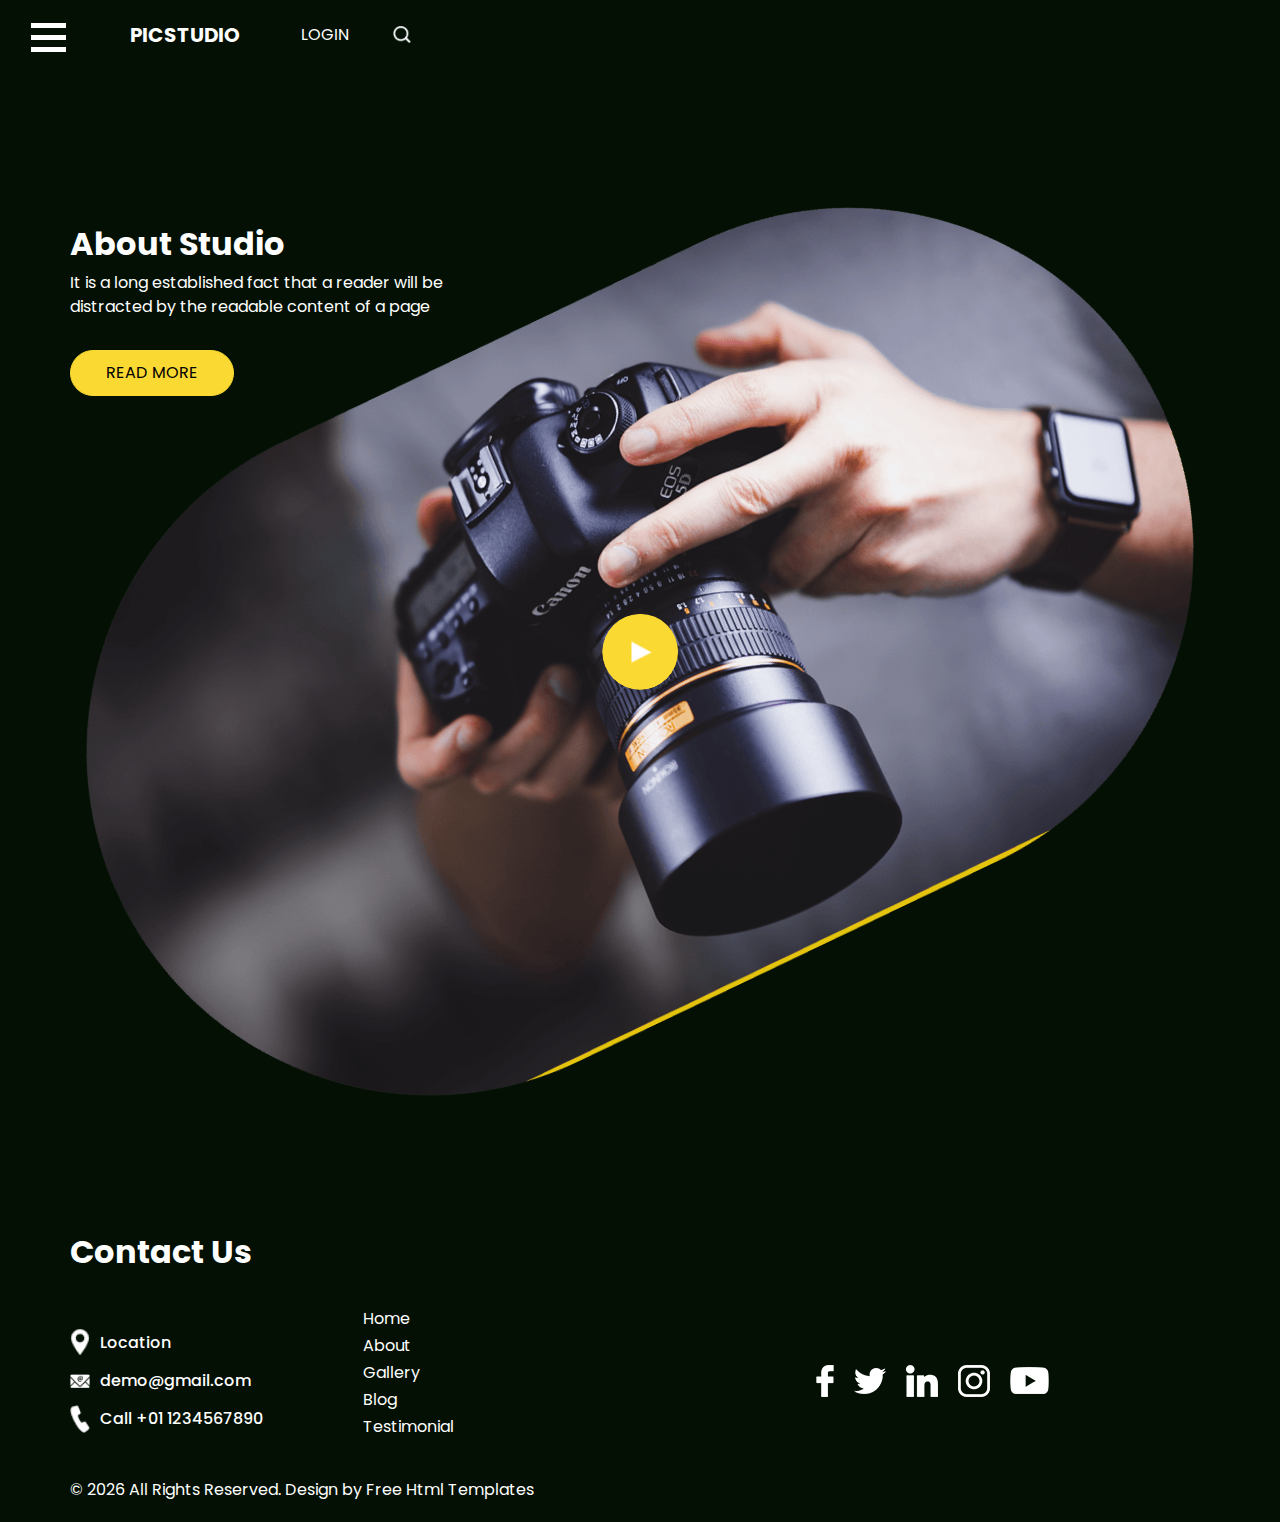
==== about.html @ 5555fb0a "Add files via upload" ====
<!DOCTYPE html>
<html lang="en">

<head>
  <!-- Basic -->
  <meta charset="utf-8" />
  <meta http-equiv="X-UA-Compatible" content="IE=edge" />
  <!-- Mobile Metas -->
  <meta name="viewport" content="width=device-width, initial-scale=1, shrink-to-fit=no" />
  <!-- Site Metas -->
  <meta name="keywords" content="" />
  <meta name="description" content="" />
  <meta name="author" content="" />

  <title>Picstudio</title>

  <!-- slider stylesheet -->
  <link rel="stylesheet" type="text/css" href="https://cdnjs.cloudflare.com/ajax/libs/OwlCarousel2/2.3.4/assets/owl.carousel.min.css" />

  <!-- bootstrap core css -->
  <link rel="stylesheet" type="text/css" href="css/bootstrap.css" />

  <!-- Custom styles for this template -->
  <link href=" css/style.css" rel="stylesheet" />
  <!-- responsive style -->
  <link href="css/responsive.css" rel="stylesheet" />
</head>

<body class="sub_page">
  <div class="hero_area">
    <!-- header section strats -->
    <header class="header_section">
      <div class="container-fluid">
        <nav class="navbar navbar-expand-lg custom_nav-container d-block">
          <div class="main_nav_menu">
            <div class="fk_width">
              <div class="custom_menu-btn">
                <button onclick="openNav()">
                  <span class="s-1"> </span>
                  <span class="s-2"> </span>
                  <span class="s-3"> </span>
                </button>
              </div>
              <div id="myNav" class="overlay">
                <div class="overlay-content">
                  <a class="" href="index.html">Home <span class="sr-only">(current)</span></a>
                  <a class="" href="about.html">About </a>
                  <a class="" href="gallery.html">Gallery </a>
                  <a class="" href="blog.html">Blog </a>
                  <a class="" href="testimonial.html">Testimonial </a>
                </div>
              </div>
            </div>
            <a class="navbar-brand" href="index.html">
              <span>
                Picstudio
              </span>
            </a>
            <div class="user_option">
              <a href="#">
                login
              </a>
              <form class="form-inline ">
                <button class="btn  nav_search-btn" type="submit"></button>
              </form>
            </div>
          </div>
        </nav>
      </div>
    </header>
    <!-- end header section -->
  </div>

  <div class="layout_padding">
    <!-- about section -->

    <section class="about_section layout_padding-bottom">
      <div class="container">
        <div class="row">
          <div class="col-md-5">
            <div class="detail-box">
              <div class="heading_container">
                <h2>
                  About Studio
                </h2>
                <p>
                  It is a long established fact that a reader will be distracted by the readable content of a page
                </p>
                <a href="">
                  Read More
                </a>
              </div>
            </div>
          </div>
        </div>
      </div>
      <div class="img-box">
        <div class="play_btn">
          <a href="#">
            <img src="images/play.png" alt="" />
          </a>
        </div>
        <img src="images/about-img.png" class="about-img" alt="" />
      </div>
    </section>

    <!-- end about section -->
  </div>


  <!-- info section -->

  <section class="info_section ">
    <div class="info_container layout_padding-top">
      <div class="container">
        <div class="heading_container">
          <h2>
            Contact Us
          </h2>
        </div>
        <div class="info_main">
          <div class="row">
            <div class="col-md-4 col-lg-3">
              <div class="info_contact ">
                <a href="#" class="link-box">
                  <div class="img-box">
                    <img src="images/location.png" alt="" />
                  </div>
                  <div class="detail-box">
                    <h6>
                      Location
                    </h6>
                  </div>
                </a>
                <a href="#" class="link-box">
                  <div class="img-box">
                    <img src="images/mail.png" alt="" />
                  </div>
                  <div class="detail-box">
                    <h6>
                      demo@gmail.com
                    </h6>
                  </div>
                </a>
                <a href="#" class="link-box">
                  <div class="img-box">
                    <img src="images/call.png" alt="" />
                  </div>
                  <div class="detail-box">
                    <h6>
                      Call +01 1234567890
                    </h6>
                  </div>
                </a>
              </div>
            </div>
            <div class="col-md-2 col-lg-3">
              <div class="info_link-box">
                <ul>
                  <li class=" active">
                    <a class="" href="index.html">Home <span class="sr-only">(current)</span></a>
                  </li>
                  <li class="">
                    <a class="" href="about.html">About </a>
                  </li>
                  <li class="">
                    <a class="" href="gallery.html">Gallery </a>
                  </li>
                  <li class="">
                    <a class="" href="blog.html">Blog </a>
                  </li>
                  <li class="">
                    <a class="" href="testimonial.html">Testimonial </a>
                  </li>
                </ul>
              </div>
            </div>
            <div class="col-md-6 ">
              <div class="social_box">
                <a href="#">
                  <img src="images/facebook.png" alt="" />
                </a>
                <a href="#">
                  <img src="images/twitter.png" alt="" />
                </a>
                <a href="#">
                  <img src="images/linkedin.png" alt="" />
                </a>
                <a href="#">
                  <img src="images/instagram.png" alt="" />
                </a>
                <a href="#">
                  <img src="images/youtube.png" alt="" />
                </a>
              </div>
            </div>
          </div>
        </div>
      </div>
    </div>
  </section>

  <!-- end info section -->

  <!-- footer section -->
  <footer class="footer_section ">
    <div class="container">
      <p>
        &copy; <span id="displayYear"></span> All Rights Reserved. Design by
        <a href="https://html.design/">Free Html Templates</a>
      </p>
    </div>
  </footer>
  <!-- footer section -->

  <script src="js/jquery-3.4.1.min.js"></script>
  <script src="js/bootstrap.js"></script>
  <script src="https://cdnjs.cloudflare.com/ajax/libs/OwlCarousel2/2.3.4/owl.carousel.min.js"></script>
  <script src="js/custom.js"></script>
</body>

</html>
---- css/style.css ----
@import url("https://fonts.googleapis.com/css2?family=Open+Sans:wght@400;700&family=Poppins:wght@400;500;700&display=swap");
@font-face {
  font-family: "Andale Mono";
  src: url(../fonts/AndaleMono.ttf);
}

html {
  scroll-behavior: smooth;
  overflow-x: hidden;
}

body {
  font-family: "Poppins", sans-serif;
  color: #ffffff;
  background-color: #031003;
}

.layout_margin {
  margin-top: 90px;
  margin-bottom: 90px;
}

.layout_padding {
  padding-top: 120px;
  padding-bottom: 120px;
}

.layout_padding2 {
  padding-top: 45px;
  padding-bottom: 45px;
}

.layout_padding2-top {
  padding-top: 45px;
}

.layout_padding2-bottom {
  padding-bottom: 45px;
}

.layout_padding-top {
  padding-top: 120px;
}

.layout_padding-bottom {
  padding-bottom: 120px;
}

.heading_container {
  display: -webkit-box;
  display: -ms-flexbox;
  display: flex;
  -webkit-box-orient: vertical;
  -webkit-box-direction: normal;
      -ms-flex-direction: column;
          flex-direction: column;
  -webkit-box-align: start;
      -ms-flex-align: start;
          align-items: flex-start;
  color: #ffffff;
}

.heading_container h2 {
  font-weight: bold;
}

.heading_container a {
  display: inline-block;
  background: #fad932;
  color: #000000;
  padding: 10px 35px;
  border-radius: 30px;
  border: 1px solid #fad932;
  -webkit-transition: all 0.3s;
  transition: all 0.3s;
  text-transform: uppercase;
  margin-top: 15px;
}

.heading_container a:hover {
  background: transparent;
  color: #fad932;
}

@-webkit-keyframes hueAnimate {
  0% {
    -webkit-filter: hue-rotate(0deg);
            filter: hue-rotate(0deg);
  }
  100% {
    -webkit-filter: hue-rotate(360deg);
            filter: hue-rotate(360deg);
  }
}

@keyframes hueAnimate {
  0% {
    -webkit-filter: hue-rotate(0deg);
            filter: hue-rotate(0deg);
  }
  100% {
    -webkit-filter: hue-rotate(360deg);
            filter: hue-rotate(360deg);
  }
}

/*header section*/
.hero_area {
  position: relative;
}

.sub_page .info_section .social_box {
  -webkit-filter: invert(100%);
          filter: invert(100%);
}

.header_section .container-fluid {
  padding-right: 25px;
  padding-left: 25px;
}

.header_section .nav_container {
  margin: 0 auto;
}

.custom_nav-container.navbar-expand-lg .navbar-nav .nav-link img {
  width: 22px;
  margin-right: 15px;
}

.custom_nav-container.navbar-expand-lg .navbar-nav .nav-link {
  padding: 0px 25px;
  color: #fefeff;
  text-align: center;
  font-family: "Roboto", sans-serif;
}

.custom_menu-btn {
  z-index: 9;
  position: absolute;
  left: 0;
  top: 15px;
}

.custom_menu-btn button {
  outline: none;
  border: none;
  background-color: transparent;
}

.custom_menu-btn span {
  display: block;
  width: 35px;
  height: 5px;
  background-color: #fff;
  margin: 7px 0;
  -webkit-transition: all 0.3s;
  transition: all 0.3s;
}

.custom_menu-btn .s-2 {
  -webkit-transition: all 0.1s;
  transition: all 0.1s;
}

.menu_btn-style {
  position: fixed;
  left: 22px;
  top: 15px;
}

.menu_btn-style button {
  -webkit-transform: translateX(14px);
          transform: translateX(14px);
}

.menu_btn-style button .s-1 {
  -webkit-transform: rotate(45deg) translateY(17px);
          transform: rotate(45deg) translateY(17px);
}

.menu_btn-style button .s-2 {
  -webkit-transform: translateX(-100px);
          transform: translateX(-100px);
}

.menu_btn-style button .s-3 {
  -webkit-transform: rotate(-45deg) translateY(-17px);
          transform: rotate(-45deg) translateY(-17px);
}

.position-unset {
  position: unset;
}

.navbar-expand-lg .navbar-collapse {
  -webkit-box-flex: 0;
      -ms-flex-positive: 0;
          flex-grow: 0;
}

.overlay {
  height: 100%;
  width: 0;
  position: fixed;
  z-index: 1;
  top: 0;
  left: 0;
  background: rgba(3, 16, 3, 0.95);
  overflow-x: hidden;
  -webkit-transition: 0.5s;
  transition: 0.5s;
}

.overlay .closebtn {
  position: absolute;
  top: 0;
  right: 30px;
  font-size: 60px;
}

.overlay a {
  display: inline-block;
  padding: 10px 15px;
  text-decoration: none;
  font-size: 18px;
  text-transform: uppercase;
  color: #ffffff;
  margin: 10px 0;
  display: block;
  -webkit-transition: 0.3s;
  transition: 0.3s;
  border: 1.5px solid #ffffff;
  border-radius: 5px;
  width: 190px;
}

.overlay a:hover {
  border-color: transparent;
  background-color: #ffffff;
}

.overlay-content {
  position: relative;
  top: 20%;
  width: 100%;
  text-align: center;
  margin-top: 30px;
  display: -webkit-box;
  display: -ms-flexbox;
  display: flex;
  -webkit-box-orient: vertical;
  -webkit-box-direction: normal;
      -ms-flex-direction: column;
          flex-direction: column;
  -webkit-box-align: center;
      -ms-flex-align: center;
          align-items: center;
}

.menu_width {
  width: 100%;
}

.scroll-y-hidden {
  overflow-y: hidden;
}

a,
a:hover,
a:focus {
  text-decoration: none;
}

a:hover,
a:focus {
  color: initial;
}

.btn,
.btn:focus {
  outline: none !important;
  -webkit-box-shadow: none;
          box-shadow: none;
}

.fk_width {
  width: 105px;
}

.custom_nav-container .nav_search-btn {
  background-image: url(../images/search-icon.png);
  background-size: 18px;
  background-repeat: no-repeat;
  width: 35px;
  height: 35px;
  padding: 0;
  border: none;
  background-position: center;
}

.navbar-brand {
  display: -webkit-box;
  display: -ms-flexbox;
  display: flex;
}

.navbar-brand span {
  color: #ffffff;
  font-weight: bold;
  text-transform: uppercase;
}

.custom_nav-container {
  z-index: 99999;
  padding: 15px 0;
  -webkit-box-pack: start;
      -ms-flex-pack: start;
          justify-content: flex-start;
}

.custom_nav-container .navbar-toggler {
  outline: none;
}

.custom_nav-container .navbar-toggler .navbar-toggler-icon {
  background-image: url(../images/menu.png);
  background-size: 55px;
}

.main_nav_menu {
  display: -webkit-box;
  display: -ms-flexbox;
  display: flex;
}

.user_option {
  display: -webkit-box;
  display: -ms-flexbox;
  display: flex;
  -webkit-box-align: center;
      -ms-flex-align: center;
          align-items: center;
  margin-left: 45px;
}

.user_option a {
  display: -webkit-box;
  display: -ms-flexbox;
  display: flex;
  -webkit-box-align: center;
      -ms-flex-align: center;
          align-items: center;
  margin-right: 35px;
  color: #ffffff;
  text-transform: uppercase;
}

.user_option a img {
  width: 20px;
  margin-right: 10px;
}

.user_option a span {
  color: #ffffff;
}

/*end header section*/
.slider_section {
  padding-top: 45px;
}

.slider_section #carouselExampleIndicators {
  -webkit-box-flex: 1;
      -ms-flex: 1;
          flex: 1;
}

.slider_section .detail-box {
  color: #ffffff;
  margin-top: 75px;
}

.slider_section .detail-box h1 {
  font-size: 3rem;
  font-family: "Andale Mono";
}

.slider_section .detail-box p {
  margin-top: 15px;
}

.slider_section .detail-box a {
  display: inline-block;
  background: #fad932;
  color: #000000;
  padding: 10px 25px;
  border-radius: 30px;
  border: 1px solid #fad932;
  -webkit-transition: all 0.3s;
  transition: all 0.3s;
  text-transform: uppercase;
  margin-top: 35px;
}

.slider_section .detail-box a:hover {
  background: transparent;
  color: #fad932;
}

.slider_section .img-box {
  margin-top: -125px;
}

.slider_section .img-box img {
  width: 100%;
}

.slider_section .img-box::before {
  content: "";
  position: absolute;
  top: -135px;
  left: 0;
  width: 100%;
  height: 100%;
  background: -webkit-gradient(linear, left top, left bottom, from(#000000), color-stop(transparent), to(transparent));
  background: linear-gradient(to bottom, #000000, transparent, transparent);
  z-index: 1;
  display: none;
}

.slider_section .carousel_control-box {
  display: -webkit-box;
  display: -ms-flexbox;
  display: flex;
  -webkit-box-align: center;
      -ms-flex-align: center;
          align-items: center;
  margin-top: 45px;
}

.slider_section .carousel_btn-container {
  width: 95px;
  min-width: 95px;
  display: -webkit-box;
  display: -ms-flexbox;
  display: flex;
  -webkit-box-pack: justify;
      -ms-flex-pack: justify;
          justify-content: space-between;
  z-index: 999;
}

.slider_section .carousel_btn-container .carousel-control-prev,
.slider_section .carousel_btn-container .carousel-control-next {
  position: unset;
  width: 45px;
  height: 45px;
  border: none;
  border-radius: 100%;
  opacity: 1;
  background-repeat: no-repeat;
  background-size: 10px;
  background-position: center;
  border: 1.5px solid #ffffff;
  background-color: transparent;
}

.slider_section .carousel_btn-container .carousel-control-prev:hover,
.slider_section .carousel_btn-container .carousel-control-next:hover {
  background-color: #fad932;
  border-color: transparent;
}

.slider_section .carousel_btn-container .carousel-control-prev {
  background-image: url(../images/prev.png);
}

.slider_section .carousel_btn-container .carousel-control-next {
  background-image: url(../images/next.png);
}

.slider_section .carousel-indicators {
  width: 550px;
  min-width: 550px;
  position: relative;
  margin: 0;
  margin-left: 35px;
  -webkit-box-pack: justify;
      -ms-flex-pack: justify;
          justify-content: space-between;
}

.slider_section .carousel-indicators::before {
  content: "";
  width: calc(100% - 75px);
  height: 1px;
  position: absolute;
  top: 50%;
  left: calc(50% - 8px);
  -webkit-transform: translate(-50%, -50%);
          transform: translate(-50%, -50%);
  background-color: #ffffff;
}

.slider_section .carousel-indicators .ol_design {
  width: 20px;
  height: 20px;
  position: absolute;
  top: 50%;
  left: calc(0% + 35px);
  -webkit-transform: translate(-50%, -50%);
          transform: translate(-50%, -50%);
  border-radius: 100%;
  background-color: #fad932;
  -webkit-transition: all .3s;
  transition: all .3s;
  z-index: 2;
}

.slider_section .carousel-indicators li {
  height: auto;
  border: none;
  opacity: 1;
  color: #ffffff;
  text-indent: 0;
  background-color: transparent;
}

.about_section .detail-box {
  margin: 35px auto;
  position: relative;
  z-index: 2;
}

.about_section .img-box {
  width: 90%;
  margin: auto;
  position: relative;
  background-repeat: no-repeat;
  margin-top: -125px;
}

.about_section .img-box .play_btn {
  background: #fad932;
  display: -webkit-box;
  display: -ms-flexbox;
  display: flex;
  -webkit-box-align: center;
      -ms-flex-align: center;
          align-items: center;
  -webkit-box-pack: center;
      -ms-flex-pack: center;
          justify-content: center;
  border-radius: 100%;
  width: 75px;
  height: 75px;
  position: absolute;
  z-index: 3;
  top: 50%;
  left: 50%;
  -webkit-transform: translate(-50%, -50%);
          transform: translate(-50%, -50%);
}

.about_section .img-box .play_btn button {
  -webkit-box-shadow: none;
          box-shadow: none;
  background-color: transparent;
  border: none;
  position: relative;
  z-index: 5;
}

.about_section .img-box .play_btn a {
  background: #fad932;
  display: -webkit-box;
  display: -ms-flexbox;
  display: flex;
  -webkit-box-align: center;
      -ms-flex-align: center;
          align-items: center;
  -webkit-box-pack: center;
      -ms-flex-pack: center;
          justify-content: center;
  border-radius: 100%;
  width: 75px;
  height: 75px;
  position: relative;
  z-index: 5;
}

.about_section .img-box .play_btn img {
  width: 20px;
  margin-left: 3px;
}

.about_section .img-box .play_btn::before {
  content: "";
  width: 100%;
  height: 100%;
  position: absolute;
  top: 50%;
  left: 50%;
  background: #fad932;
  opacity: 1;
  border-radius: 100%;
  -webkit-transform: translate(-50%, -50%);
          transform: translate(-50%, -50%);
}

.about_section .img-box .play_btn::before {
  z-index: 2;
  -webkit-animation: before-animation 1500ms infinite;
          animation: before-animation 1500ms infinite;
}

@-webkit-keyframes before-animation {
  0% {
    -webkit-transform: translateX(-50%) translateY(-50%) translateZ(0) scale(1);
            transform: translateX(-50%) translateY(-50%) translateZ(0) scale(1);
    opacity: 1;
  }
  100% {
    -webkit-transform: translateX(-50%) translateY(-50%) translateZ(0) scale(1.5);
            transform: translateX(-50%) translateY(-50%) translateZ(0) scale(1.5);
    opacity: 0;
  }
}

@keyframes before-animation {
  0% {
    -webkit-transform: translateX(-50%) translateY(-50%) translateZ(0) scale(1);
            transform: translateX(-50%) translateY(-50%) translateZ(0) scale(1);
    opacity: 1;
  }
  100% {
    -webkit-transform: translateX(-50%) translateY(-50%) translateZ(0) scale(1.5);
            transform: translateX(-50%) translateY(-50%) translateZ(0) scale(1.5);
    opacity: 0;
  }
}

.about_section .img-box .about-img {
  width: 100%;
  -webkit-transform: rotate(-25deg);
          transform: rotate(-25deg);
  -webkit-animation: hueAnimate .7s infinite;
          animation: hueAnimate .7s infinite;
}

.about_section .btn-box {
  display: -webkit-box;
  display: -ms-flexbox;
  display: flex;
  -webkit-box-pack: center;
      -ms-flex-pack: center;
          justify-content: center;
  margin-top: 75px;
  margin-bottom: 175px;
}

.about_section .btn-box a {
  display: inline-block;
  background: #ffffff;
  color: #000000;
  padding: 10px 40px;
  border-radius: 30px;
  border: 1px solid #ffffff;
  -webkit-transition: all 0.3s;
  transition: all 0.3s;
}

.about_section .btn-box a:hover {
  background: transparent;
  color: #ffffff;
}

.gallery_section .gallery_container {
  position: relative;
  max-width: 1500px;
  margin: auto;
}

.gallery_section .gallery_container .gallery_bg {
  position: absolute;
  width: 100%;
  top: 10%;
  margin-left: 0;
  -webkit-transform: rotate(45deg);
          transform: rotate(45deg);
  z-index: -1;
}

.gallery_section .gallery_container .gallery_bg img {
  width: 100%;
}

.gallery_section .gallery_container .gallery_box {
  width: 85%;
  margin: auto;
}

.gallery_section .gallery_container .box {
  display: -webkit-box;
  display: -ms-flexbox;
  display: flex;
}

.gallery_section .gallery_container .box.b1 .img-box {
  margin-left: 8%;
}

.gallery_section .gallery_container .box.b3 {
  -webkit-box-pack: end;
      -ms-flex-pack: end;
          justify-content: flex-end;
}

.gallery_section .gallery_container .box.b4 {
  -webkit-box-pack: end;
      -ms-flex-pack: end;
          justify-content: flex-end;
}

.gallery_section .gallery_container .box.b4 .img-box {
  margin-right: 8%;
}

.gallery_section .gallery_container .box .img-box {
  position: relative;
  margin: 10px;
  border-radius: 35px;
  overflow: hidden;
  width: 350px;
}

.gallery_section .gallery_container .box .img-box img {
  width: 100%;
}

.gallery_section .gallery_container .box .img-box h5 {
  color: #031003;
  position: absolute;
  margin: 0;
  top: 50%;
  left: 50%;
  -webkit-transform: translate(-50%, -50%);
          transform: translate(-50%, -50%);
  text-transform: uppercase;
}

.blog_section .detail-box {
  margin: 35px auto;
  position: relative;
  z-index: 2;
}

.blog_section .blog_container {
  position: relative;
  max-width: 1500px;
  margin: auto;
}

.blog_section .blog_container .blog_bg {
  position: absolute;
  width: 100%;
  top: 10%;
  margin-left: 0;
  -webkit-transform: rotate(-45deg);
          transform: rotate(-45deg);
  z-index: -1;
}

.blog_section .blog_container .blog_bg img {
  width: 100%;
}

.blog_section .blog_box {
  width: 80%;
  margin: auto;
}

.blog_section .box {
  margin-top: 55px;
  background-color: #ffffff;
  border-radius: 35px;
  overflow: hidden;
}

.blog_section .box.b1 {
  margin-top: 100%;
}

.blog_section .box .img-box {
  position: relative;
}

.blog_section .box .img-box img {
  width: 100%;
}

.blog_section .box .blog-detail {
  padding: 25px 25px 15px;
}

.blog_section .box .blog-detail .blog_post {
  display: -webkit-box;
  display: -ms-flexbox;
  display: flex;
  -webkit-box-pack: justify;
      -ms-flex-pack: justify;
          justify-content: space-between;
}

.blog_section .box .blog-detail .blog_post h6 {
  color: #c2bebe;
}

.blog_section .box .blog-detail h5 {
  color: #031003;
  text-transform: uppercase;
  font-weight: bold;
}

.blog_section .box .blog-detail p {
  color: #404040;
}

.client_section .client_container {
  position: relative;
  max-width: 1500px;
  margin: auto;
}

.client_section .client_container .client_bg {
  position: absolute;
  width: 100%;
  top: 10%;
  margin-left: 0;
  -webkit-transform: rotate(45deg);
          transform: rotate(45deg);
  z-index: -1;
}

.client_section .client_container .client_bg img {
  width: 100%;
}

.client_section .client_box {
  width: 80%;
  margin: auto;
}

.client_section .box {
  position: relative;
}

.client_section .client_content-box {
  display: -webkit-box;
  display: -ms-flexbox;
  display: flex;
  -webkit-box-orient: vertical;
  -webkit-box-direction: normal;
      -ms-flex-direction: column;
          flex-direction: column;
  -webkit-box-align: center;
      -ms-flex-align: center;
          align-items: center;
  text-align: center;
  margin: 0 10px;
}

.client_section .client_content-box .img-box {
  width: 125px;
  border-radius: 100%;
  margin-bottom: -62px;
  position: relative;
  z-index: 2;
}

.client_section .client_content-box .img-box img {
  width: 100%;
}

.client_section .client_content-box .detail-box {
  padding: 95px 25px 45px 25px;
  background-color: #ffffff;
  border-radius: 35px;
}

.client_section .client_content-box .detail-box h4 {
  color: #1d1b28;
  font-weight: bold;
}

.client_section .client_content-box .detail-box p {
  color: #1d1b28;
  margin-top: 25px;
}

.client_section .client_content-box .detail-box img {
  width: 35px;
  margin-top: 25px;
}

.client_section .carousel-control-prev,
.client_section .carousel-control-next {
  width: 50px;
  height: 50px;
  background-color: #000000;
  opacity: 1;
  top: 50%;
  background-repeat: no-repeat;
  background-position: center;
  background-size: 12px;
  border-radius: 5px;
}

.client_section .carousel-control-prev:hover,
.client_section .carousel-control-next:hover {
  background-color: #fad932;
}

.client_section .carousel-control-prev {
  background-image: url(../images/prev-arrow.png);
  left: -65px;
}

.client_section .carousel-control-next {
  background-image: url(../images/next-arrow.png);
  right: -65px;
}

.client_section .camera_img-box {
  margin-top: 115%;
}

.client_section .camera_img-box img {
  width: 100%;
}

/* info section */
.info_section {
  position: relative;
  margin-top: -125px;
}

.info_section .heading_container {
  margin-bottom: 25px;
}

.info_section .info_main .row {
  -webkit-box-align: center;
      -ms-flex-align: center;
          align-items: center;
}

.info_section .info_logo {
  display: -webkit-box;
  display: -ms-flexbox;
  display: flex;
}

.info_section .info_logo img {
  width: 65px;
}

.info_section .social_box {
  display: -webkit-box;
  display: -ms-flexbox;
  display: flex;
  -webkit-box-align: center;
      -ms-flex-align: center;
          align-items: center;
  -webkit-box-pack: center;
      -ms-flex-pack: center;
          justify-content: center;
}

.info_section .social_box a {
  margin: 0 10px;
}

.info_section a {
  text-transform: none;
}

.info_section h5 {
  margin-bottom: 12px;
  font-size: 24px;
  color: #3eb4b8;
}

.info_section p {
  color: #323232;
}

.info_section ul {
  padding: 0;
}

.info_section ul li {
  list-style-type: none;
  margin: 3px 0;
}

.info_section ul li a {
  color: #ffffff;
}

.info_section .info_link-box {
  display: -webkit-box;
  display: -ms-flexbox;
  display: flex;
  -webkit-box-orient: vertical;
  -webkit-box-direction: normal;
      -ms-flex-direction: column;
          flex-direction: column;
}

.info_section .info_contact .link-box {
  display: -webkit-box;
  display: -ms-flexbox;
  display: flex;
  -webkit-box-align: center;
      -ms-flex-align: center;
          align-items: center;
  margin: 15px 0;
  color: #ffffff;
}

.info_section .info_contact .link-box .img-box {
  display: -webkit-box;
  display: -ms-flexbox;
  display: flex;
  -webkit-box-pack: center;
      -ms-flex-pack: center;
          justify-content: center;
  -webkit-box-align: center;
      -ms-flex-align: center;
          align-items: center;
  margin-right: 10px;
}

.info_section .info_contact .link-box .img-box img {
  width: 20px;
}

.info_section .info_contact .link-box h6 {
  margin-bottom: 0;
}

/* end info section */
/* footer section*/
.footer_section {
  color: #ffffff;
}

.footer_section p {
  margin: 0;
  padding: 20px 0;
}

.footer_section a {
  color: #ffffff;
}

.modal-dialog {
  max-width: 800px;
  margin: 30px auto;
}

.modal-body {
  position: relative;
  padding: 0px;
}

.close {
  position: absolute;
  right: -30px;
  top: 0;
  z-index: 999;
  font-size: 2rem;
  font-weight: normal;
  color: #fff;
  opacity: 1;
}
/*# sourceMappingURL=style.css.map */
---- css/responsive.css ----
/* @media (min-width:1500px) {
    .gallery_section .gallery_container .gallery_bg {
        max-width: 1500px;
        left: 10%;

    }
}

@media (min-width:2000px) {
    .gallery_section .gallery_container .gallery_bg {
        left: 15%;

    }
} */

@media (max-width: 1260px) {}

@media (max-width: 1120px) {}

@media (max-width: 992px) {
    .main_nav_menu {
        justify-content: space-between;
    }

    .user_option {
        margin-left: 0;
    }

    .navbar-brand {
        margin-right: 0;
    }

    .slider-row {
        flex-direction: column-reverse;
    }

    .slider_section .img-box {
        margin-top: -135px;
    }

    .slider_section .detail-box {
        margin-top: 0;
    }

    .slider_section .img-box::before {
        display: block;
    }

    .slider_section .carousel-indicators {
        width: 450px;
        min-width: 450px;
    }

    .about_section .img-box {
        width: 100%;
        padding: 0 5px;
        margin-top: 0;
    }

    .gallery_section .gallery_container .gallery_bg {
        top: -75px;
    }

    .gallery_section .gallery_container .gallery_box {
        margin-top: 200px;
    }

    .blog_section .blog_container .blog_bg {
        top: 0;
    }

    .blog_section .blog_box {
        width: 100%;
    }

    .blog_section .box.b1 {
        margin-top: 35%;
    }

    .client_section .client_box {
        width: 100%;
    }

    .client_section .box {
        margin-top: 75px;
    }

    .client_section .camera_img-box {
        margin-top: 45px;
        padding-left: 45px;
    }

    .footer_section {
        text-align: center;
    }

    .social_box {
        filter: invert(100%);
    }

}

@media (max-width: 856px) {

    .client_section .carousel-control-prev,
    .client_section .carousel-control-next {
        top: 100%;

    }

    .client_section .carousel-control-prev {
        left: 50%;
        transform: translate(-105%, -50%);
    }

    .client_section .carousel-control-next {
        right: 50%;
        transform: translate(105%, -50%);
    }
}

@media (max-width: 767px) {

    .layout_padding {
        padding-top: 90px;
        padding-bottom: 90px;
    }

    .layout_padding-top {
        padding-top: 90px;
    }

    .layout_padding-bottom {
        padding-bottom: 90px;
    }


    .info_section .info_top .info_form {
        margin-bottom: 35px;
    }

    .info_section .info_main .row>div {
        display: flex;
        flex-direction: column;
        align-items: center;
        text-align: center;
        margin-bottom: 25px;
    }

    .info_section .info_contact .link-box {
        justify-content: center;
    }

    .slider_section .carousel-indicators {
        width: 400px;
        min-width: 400px;
    }

    .gallery_section .gallery_container .box {
        flex-direction: column;
        align-items: center;

    }

    .gallery_section .gallery_container .gallery_box {
        width: 100%;
    }

    .gallery_section .gallery_container .box.b1 .img-box {
        margin-left: 10px;
    }

    .gallery_section .gallery_container .box.b4 .img-box {
        margin-right: 10px;
    }

    .info_section .heading_container {
        align-items: center;
    }
}

@media (max-width: 576px) {
    .slider_section .carousel_control-box {
        flex-direction: column;
        align-items: flex-start;
    }

    .slider_section .carousel-indicators {
        width: 100%;
        min-width: 100%;
        margin-left: 0;
        margin-top: 35px;
    }

    .slider_section .img-box::before {
        background: -webkit-gradient(linear, left top, left bottom, from(#000000), to(transparent));
        background: linear-gradient(to bottom, #000, transparent);
    }

    .gallery_section .gallery_container .box .img-box {
        width: 100%;
        border-radius: 10px;
    }

    .blog_section .box {
        border-radius: 25px;
    }
}

@media (max-width: 480px) {
    .main_nav_menu {
        justify-content: center;
    }

    .fk_width {
        width: 10px;
    }

    .user_option {
        display: none;
    }

    .about_section .img-box .play_btn,
    .about_section .img-box .play_btn a {
        width: 55px;
        height: 55px;
    }
}

@media (max-width: 420px) {}

@media (max-width: 360px) {}

@media (min-width: 1200px) {
    .container {
        max-width: 1170px;
    }

}
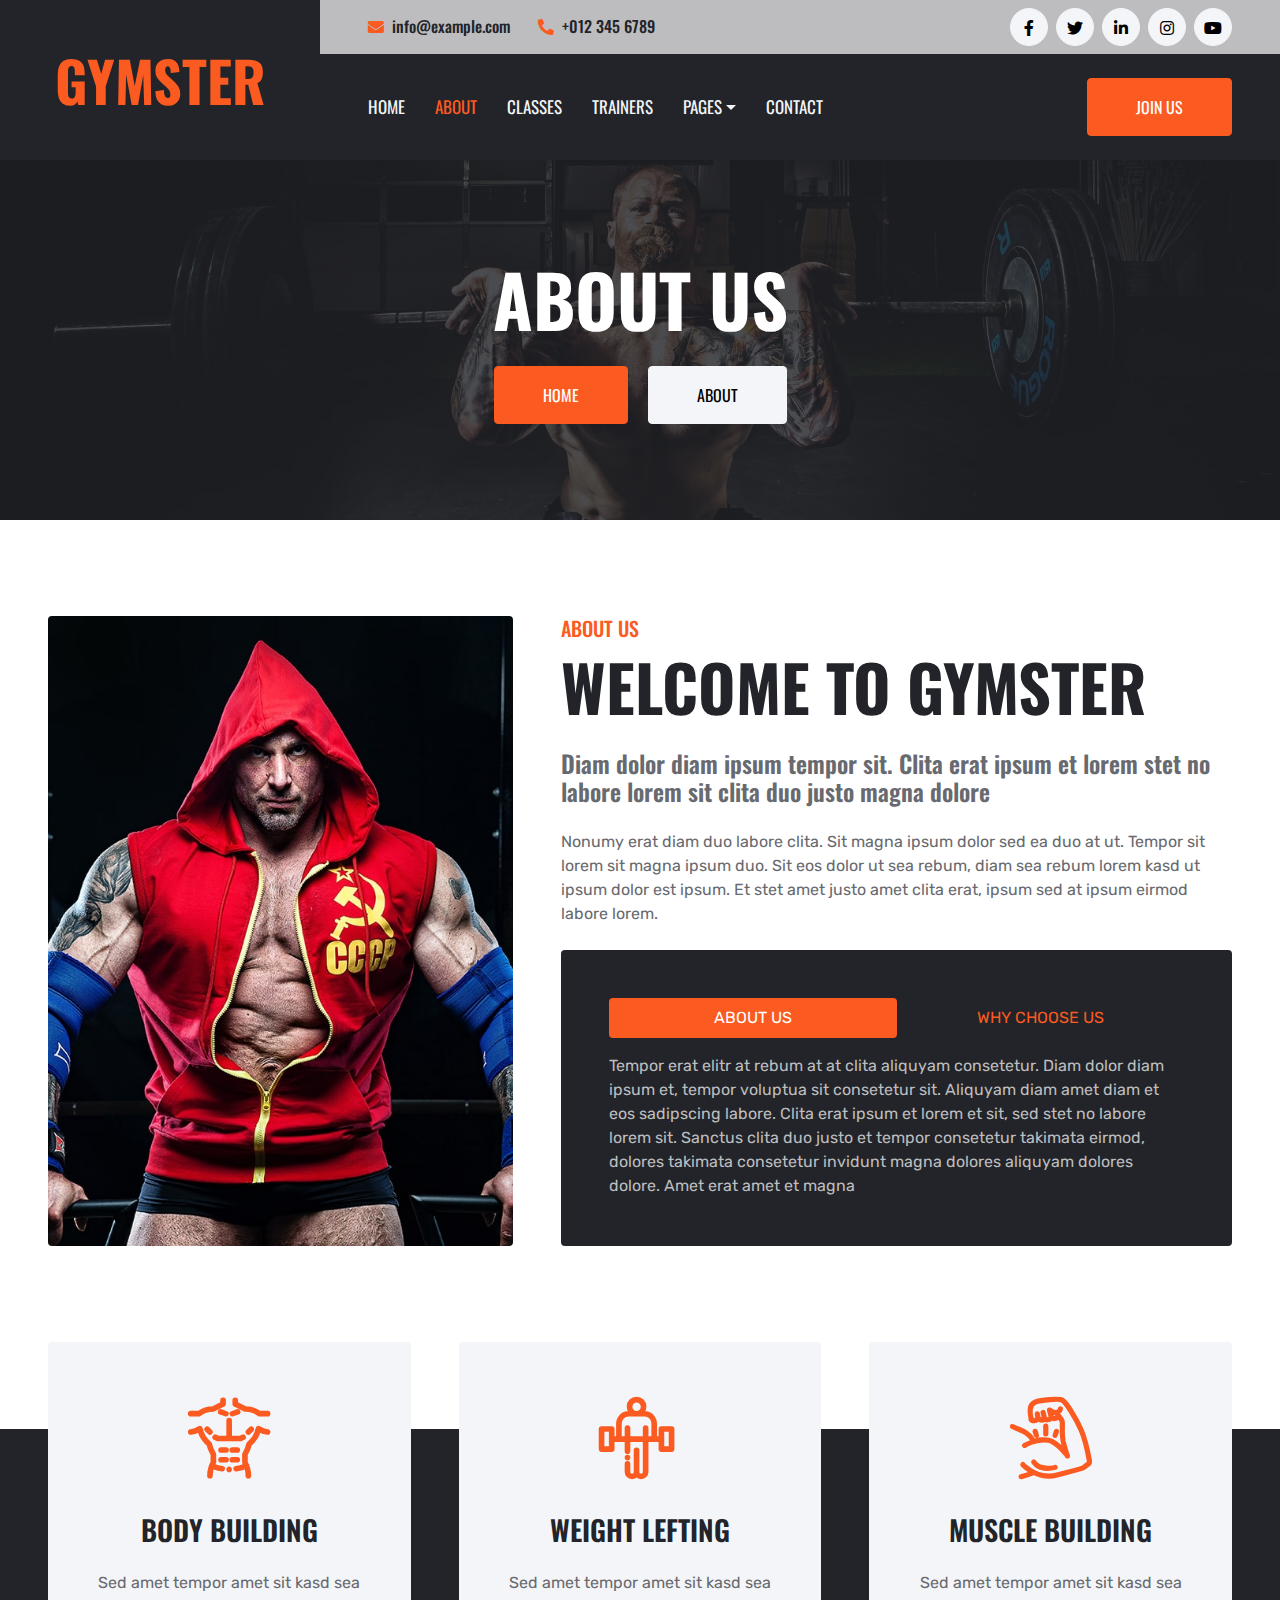
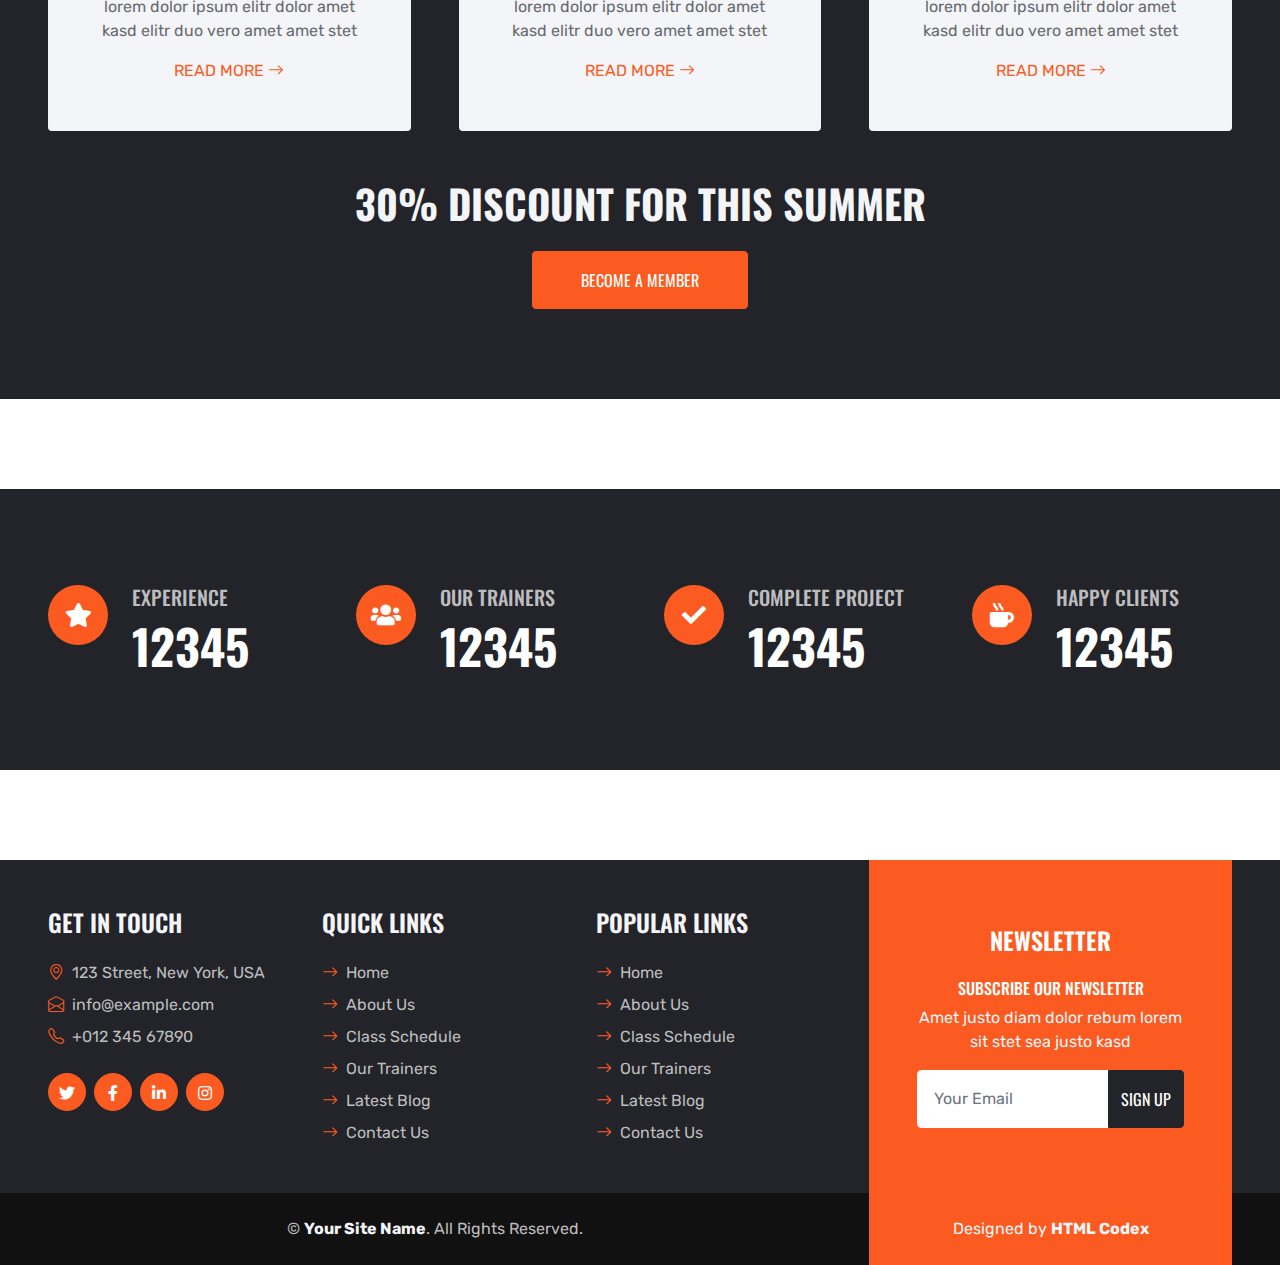
==== commit c6e16e2b: "Add files via upload" ====
--- a/about.html
+++ b/about.html
@@ -2,221 +2,343 @@
 <html lang="en">
 
 <head>
-  <!-- Basic -->
-  <meta charset="utf-8" />
-  <meta http-equiv="X-UA-Compatible" content="IE=edge" />
-  <!-- Mobile Metas -->
-  <meta name="viewport" content="width=device-width, initial-scale=1, shrink-to-fit=no" />
-  <!-- Site Metas -->
-  <meta name="keywords" content="" />
-  <meta name="description" content="" />
-  <meta name="author" content="" />
-
-  <title>Picstudio</title>
-
-  <!-- slider stylesheet -->
-  <link rel="stylesheet" type="text/css" href="https://cdnjs.cloudflare.com/ajax/libs/OwlCarousel2/2.3.4/assets/owl.carousel.min.css" />
-
-  <!-- bootstrap core css -->
-  <link rel="stylesheet" type="text/css" href="css/bootstrap.css" />
-
-  <!-- Custom styles for this template -->
-  <link href=" css/style.css" rel="stylesheet" />
-  <!-- responsive style -->
-  <link href="css/responsive.css" rel="stylesheet" />
+    <meta charset="utf-8">
+    <title>GYMSTER - Gym HTML Template</title>
+    <meta content="width=device-width, initial-scale=1.0" name="viewport">
+    <meta content="Free HTML Templates" name="keywords">
+    <meta content="Free HTML Templates" name="description">
+
+    <!-- Favicon -->
+    <link href="img/favicon.ico" rel="icon">
+
+    <!-- Google Web Fonts -->
+    <link rel="preconnect" href="https://fonts.gstatic.com">
+    <link href="https://fonts.googleapis.com/css2?family=Oswald:wght@400;500;600;700&family=Rubik&display=swap" rel="stylesheet"> 
+
+    <!-- Icon Font Stylesheet -->
+    <link href="https://cdnjs.cloudflare.com/ajax/libs/font-awesome/5.15.0/css/all.min.css" rel="stylesheet">
+    <link href="https://cdn.jsdelivr.net/npm/bootstrap-icons@1.4.1/font/bootstrap-icons.css" rel="stylesheet">
+    <link href="lib/flaticon/font/flaticon.css" rel="stylesheet">
+
+    <!-- Libraries Stylesheet -->
+    <link href="lib/owlcarousel/assets/owl.carousel.min.css" rel="stylesheet">
+
+    <!-- Customized Bootstrap Stylesheet -->
+    <link href="css/bootstrap.min.css" rel="stylesheet">
+
+    <!-- Template Stylesheet -->
+    <link href="css/style.css" rel="stylesheet">
 </head>
 
-<body class="sub_page">
-  <div class="hero_area">
-    <!-- header section strats -->
-    <header class="header_section">
-      <div class="container-fluid">
-        <nav class="navbar navbar-expand-lg custom_nav-container d-block">
-          <div class="main_nav_menu">
-            <div class="fk_width">
-              <div class="custom_menu-btn">
-                <button onclick="openNav()">
-                  <span class="s-1"> </span>
-                  <span class="s-2"> </span>
-                  <span class="s-3"> </span>
-                </button>
-              </div>
-              <div id="myNav" class="overlay">
-                <div class="overlay-content">
-                  <a class="" href="index.html">Home <span class="sr-only">(current)</span></a>
-                  <a class="" href="about.html">About </a>
-                  <a class="" href="gallery.html">Gallery </a>
-                  <a class="" href="blog.html">Blog </a>
-                  <a class="" href="testimonial.html">Testimonial </a>
-                </div>
-              </div>
-            </div>
-            <a class="navbar-brand" href="index.html">
-              <span>
-                Picstudio
-              </span>
-            </a>
-            <div class="user_option">
-              <a href="#">
-                login
-              </a>
-              <form class="form-inline ">
-                <button class="btn  nav_search-btn" type="submit"></button>
-              </form>
-            </div>
-          </div>
-        </nav>
-      </div>
-    </header>
-    <!-- end header section -->
-  </div>
-
-  <div class="layout_padding">
-    <!-- about section -->
-
-    <section class="about_section layout_padding-bottom">
-      <div class="container">
-        <div class="row">
-          <div class="col-md-5">
-            <div class="detail-box">
-              <div class="heading_container">
-                <h2>
-                  About Studio
-                </h2>
-                <p>
-                  It is a long established fact that a reader will be distracted by the readable content of a page
-                </p>
-                <a href="">
-                  Read More
+<body>
+    <!-- Header Start -->
+    <div class="container-fluid bg-dark px-0">
+        <div class="row gx-0">
+            <div class="col-lg-3 bg-dark d-none d-lg-block">
+                <a href="index.html" class="navbar-brand w-100 h-100 m-0 p-0 d-flex align-items-center justify-content-center">
+                    <h1 class="m-0 display-4 text-primary text-uppercase">Gymster</h1>
                 </a>
-              </div>
-            </div>
-          </div>
-        </div>
-      </div>
-      <div class="img-box">
-        <div class="play_btn">
-          <a href="#">
-            <img src="images/play.png" alt="" />
-          </a>
-        </div>
-        <img src="images/about-img.png" class="about-img" alt="" />
-      </div>
-    </section>
-
-    <!-- end about section -->
-  </div>
-
-
-  <!-- info section -->
-
-  <section class="info_section ">
-    <div class="info_container layout_padding-top">
-      <div class="container">
-        <div class="heading_container">
-          <h2>
-            Contact Us
-          </h2>
-        </div>
-        <div class="info_main">
-          <div class="row">
-            <div class="col-md-4 col-lg-3">
-              <div class="info_contact ">
-                <a href="#" class="link-box">
-                  <div class="img-box">
-                    <img src="images/location.png" alt="" />
-                  </div>
-                  <div class="detail-box">
-                    <h6>
-                      Location
-                    </h6>
-                  </div>
-                </a>
-                <a href="#" class="link-box">
-                  <div class="img-box">
-                    <img src="images/mail.png" alt="" />
-                  </div>
-                  <div class="detail-box">
-                    <h6>
-                      demo@gmail.com
-                    </h6>
-                  </div>
-                </a>
-                <a href="#" class="link-box">
-                  <div class="img-box">
-                    <img src="images/call.png" alt="" />
-                  </div>
-                  <div class="detail-box">
-                    <h6>
-                      Call +01 1234567890
-                    </h6>
-                  </div>
-                </a>
-              </div>
-            </div>
-            <div class="col-md-2 col-lg-3">
-              <div class="info_link-box">
-                <ul>
-                  <li class=" active">
-                    <a class="" href="index.html">Home <span class="sr-only">(current)</span></a>
-                  </li>
-                  <li class="">
-                    <a class="" href="about.html">About </a>
-                  </li>
-                  <li class="">
-                    <a class="" href="gallery.html">Gallery </a>
-                  </li>
-                  <li class="">
-                    <a class="" href="blog.html">Blog </a>
-                  </li>
-                  <li class="">
-                    <a class="" href="testimonial.html">Testimonial </a>
-                  </li>
-                </ul>
-              </div>
-            </div>
-            <div class="col-md-6 ">
-              <div class="social_box">
-                <a href="#">
-                  <img src="images/facebook.png" alt="" />
-                </a>
-                <a href="#">
-                  <img src="images/twitter.png" alt="" />
-                </a>
-                <a href="#">
-                  <img src="images/linkedin.png" alt="" />
-                </a>
-                <a href="#">
-                  <img src="images/instagram.png" alt="" />
-                </a>
-                <a href="#">
-                  <img src="images/youtube.png" alt="" />
-                </a>
-              </div>
-            </div>
-          </div>
-        </div>
-      </div>
-    </div>
-  </section>
-
-  <!-- end info section -->
-
-  <!-- footer section -->
-  <footer class="footer_section ">
-    <div class="container">
-      <p>
-        &copy; <span id="displayYear"></span> All Rights Reserved. Design by
-        <a href="https://html.design/">Free Html Templates</a>
-      </p>
-    </div>
-  </footer>
-  <!-- footer section -->
-
-  <script src="js/jquery-3.4.1.min.js"></script>
-  <script src="js/bootstrap.js"></script>
-  <script src="https://cdnjs.cloudflare.com/ajax/libs/OwlCarousel2/2.3.4/owl.carousel.min.js"></script>
-  <script src="js/custom.js"></script>
+            </div>
+            <div class="col-lg-9">
+                <div class="row gx-0 bg-secondary d-none d-lg-flex">
+                    <div class="col-lg-7 px-5 text-start">
+                        <div class="h-100 d-inline-flex align-items-center py-2 me-4">
+                            <i class="fa fa-envelope text-primary me-2"></i>
+                            <h6 class="mb-0">info@example.com</h6>
+                        </div>
+                        <div class="h-100 d-inline-flex align-items-center py-2">
+                            <i class="fa fa-phone-alt text-primary me-2"></i>
+                            <h6 class="mb-0">+012 345 6789</h6>
+                        </div>
+                    </div>
+                    <div class="col-lg-5 px-5 text-end">
+                        <div class="d-inline-flex align-items-center py-2">
+                            <a class="btn btn-light btn-square rounded-circle me-2" href="">
+                                <i class="fab fa-facebook-f"></i>
+                            </a>
+                            <a class="btn btn-light btn-square rounded-circle me-2" href="">
+                                <i class="fab fa-twitter"></i>
+                            </a>
+                            <a class="btn btn-light btn-square rounded-circle me-2" href="">
+                                <i class="fab fa-linkedin-in"></i>
+                            </a>
+                            <a class="btn btn-light btn-square rounded-circle me-2" href="">
+                                <i class="fab fa-instagram"></i>
+                            </a>
+                            <a class="btn btn-light btn-square rounded-circle" href="">
+                                <i class="fab fa-youtube"></i>
+                            </a>
+                        </div>
+                    </div>
+                </div>
+                <nav class="navbar navbar-expand-lg bg-dark navbar-dark p-3 p-lg-0 px-lg-5">
+                    <a href="index.html" class="navbar-brand d-block d-lg-none">
+                        <h1 class="m-0 display-4 text-primary text-uppercase">Gymster</h1>
+                    </a>
+                    <button type="button" class="navbar-toggler" data-bs-toggle="collapse" data-bs-target="#navbarCollapse">
+                        <span class="navbar-toggler-icon"></span>
+                    </button>
+                    <div class="collapse navbar-collapse justify-content-between" id="navbarCollapse">
+                        <div class="navbar-nav mr-auto py-0">
+                            <a href="index.html" class="nav-item nav-link">Home</a>
+                            <a href="about.html" class="nav-item nav-link active">About</a>
+                            <a href="class.html" class="nav-item nav-link">Classes</a>
+                            <a href="team.html" class="nav-item nav-link">Trainers</a>
+                            <div class="nav-item dropdown">
+                                <a href="#" class="nav-link dropdown-toggle" data-bs-toggle="dropdown">Pages</a>
+                                <div class="dropdown-menu rounded-0 m-0">
+                                    <a href="blog.html" class="dropdown-item">Blog Grid</a>
+                                    <a href="detail.html" class="dropdown-item">Blog Detail</a>
+                                    <a href="testimonial.html" class="dropdown-item">Testimonial</a>
+                                </div>
+                            </div>
+                            <a href="contact.html" class="nav-item nav-link">Contact</a>
+                        </div>
+                        <a href="" class="btn btn-primary py-md-3 px-md-5 d-none d-lg-block">Join Us</a>
+                    </div>
+                </nav>
+            </div>
+        </div>
+    </div>
+    <!-- Header End -->
+
+
+    <!-- Hero Start -->
+    <div class="container-fluid bg-primary p-5 bg-hero mb-5">
+        <div class="row py-5">
+            <div class="col-12 text-center">
+                <h1 class="display-2 text-uppercase text-white mb-md-4">About Us</h1>
+                <a href="" class="btn btn-primary py-md-3 px-md-5 me-3">Home</a>
+                <a href="" class="btn btn-light py-md-3 px-md-5">About</a>
+            </div>
+        </div>
+    </div>
+    <!-- Hero End -->
+
+
+    <!-- About Start -->
+    <div class="container-fluid p-5">
+        <div class="row gx-5">
+            <div class="col-lg-5 mb-5 mb-lg-0" style="min-height: 500px;">
+                <div class="position-relative h-100">
+                    <img class="position-absolute w-100 h-100 rounded" src="img/about.jpg" style="object-fit: cover;">
+                </div>
+            </div>
+            <div class="col-lg-7">
+                <div class="mb-4">
+                    <h5 class="text-primary text-uppercase">About Us</h5>
+                    <h1 class="display-3 text-uppercase mb-0">Welcome to Gymster</h1>
+                </div>
+                <h4 class="text-body mb-4">Diam dolor diam ipsum tempor sit. Clita erat ipsum et lorem stet no labore lorem sit clita duo justo magna dolore</h4>
+                <p class="mb-4">Nonumy erat diam duo labore clita. Sit magna ipsum dolor sed ea duo at ut. Tempor sit lorem sit magna ipsum duo. Sit eos dolor ut sea rebum, diam sea rebum lorem kasd ut ipsum dolor est ipsum. Et stet amet justo amet clita erat, ipsum sed at ipsum eirmod labore lorem.</p>
+                <div class="rounded bg-dark p-5">
+                    <ul class="nav nav-pills justify-content-between mb-3">
+                        <li class="nav-item w-50">
+                            <a class="nav-link text-uppercase text-center w-100 active" data-bs-toggle="pill" href="#pills-1">About Us</a>
+                        </li>
+                        <li class="nav-item w-50">
+                                <a class="nav-link text-uppercase text-center w-100" data-bs-toggle="pill" href="#pills-2">Why Choose Us</a>
+                        </li>
+                    </ul>
+                    <div class="tab-content">
+                        <div class="tab-pane fade show active" id="pills-1">
+                            <p class="text-secondary mb-0">Tempor erat elitr at rebum at at clita aliquyam consetetur. Diam dolor diam ipsum et, tempor voluptua sit consetetur sit. Aliquyam diam amet diam et eos sadipscing labore. Clita erat ipsum et lorem et sit, sed stet no labore lorem sit. Sanctus clita duo justo et tempor consetetur takimata eirmod, dolores takimata consetetur invidunt magna dolores aliquyam dolores dolore. Amet erat amet et magna</p>
+                        </div>
+                        <div class="tab-pane fade" id="pills-2">
+                            <p class="text-secondary mb-0">Tempor erat elitr at rebum at at clita aliquyam consetetur. Diam dolor diam ipsum et, tempor voluptua sit consetetur sit. Aliquyam diam amet diam et eos sadipscing labore. Clita erat ipsum et lorem et sit, sed stet no labore lorem sit. Sanctus clita duo justo et tempor consetetur takimata eirmod, dolores takimata consetetur invidunt magna dolores aliquyam dolores dolore. Amet erat amet et magna</p>
+                        </div>
+                    </div>
+                </div>
+            </div>
+        </div>
+    </div>
+    <!-- About End -->
+
+
+    <!-- Programe Start -->
+    <div class="container-fluid programe position-relative px-5 mt-5" style="margin-bottom: 180px;">
+        <div class="row g-5 gb-5">
+            <div class="col-lg-4 col-md-6">
+                <div class="bg-light rounded text-center p-5">
+                    <i class="flaticon-six-pack display-1 text-primary"></i>
+                    <h3 class="text-uppercase my-4">Body Building</h3>
+                    <p>Sed amet tempor amet sit kasd sea lorem dolor ipsum elitr dolor amet kasd elitr duo vero amet amet stet</p>
+                    <a class="text-uppercase" href="">Read More <i class="bi bi-arrow-right"></i></a>
+                </div>
+            </div>
+            <div class="col-lg-4 col-md-6">
+                <div class="bg-light rounded text-center p-5">
+                    <i class="flaticon-barbell display-1 text-primary"></i>
+                    <h3 class="text-uppercase my-4">Weight Lefting</h3>
+                    <p>Sed amet tempor amet sit kasd sea lorem dolor ipsum elitr dolor amet kasd elitr duo vero amet amet stet</p>
+                    <a class="text-uppercase" href="">Read More <i class="bi bi-arrow-right"></i></a>
+                </div>
+            </div>
+            <div class="col-lg-4 col-md-6">
+                <div class="bg-light rounded text-center p-5">
+                    <i class="flaticon-bodybuilding display-1 text-primary"></i>
+                    <h3 class="text-uppercase my-4">Muscle Building</h3>
+                    <p>Sed amet tempor amet sit kasd sea lorem dolor ipsum elitr dolor amet kasd elitr duo vero amet amet stet</p>
+                    <a class="text-uppercase" href="">Read More <i class="bi bi-arrow-right"></i></a>
+                </div>
+            </div>
+            <div class="col-lg-12 col-md-6 text-center">
+                <h1 class="text-uppercase text-light mb-4">30% Discount For This Summer</h1>
+                <a href="" class="btn btn-primary py-3 px-5">Become A Member</a>
+            </div>
+        </div>
+    </div>
+    <!-- Programe Start -->
+
+
+    <!-- Facts Start -->
+    <div class="container-fluid bg-dark facts p-5" style="margin-bottom: 90px;">
+        <div class="row gx-5 gy-4 py-5">
+            <div class="col-lg-3 col-md-6">
+                <div class="d-flex">
+                    <div class="bg-primary rounded-circle d-flex align-items-center justify-content-center mb-3" style="width: 60px; height: 60px;">
+                        <i class="fa fa-star fs-4 text-white"></i>
+                    </div>
+                    <div class="ps-4">
+                        <h5 class="text-secondary text-uppercase">Experience</h5>
+                        <h1 class="display-5 text-white mb-0" data-toggle="counter-up">12345</h1>
+                    </div>
+                </div>
+            </div>
+            <div class="col-lg-3 col-md-6">
+                <div class="d-flex">
+                    <div class="bg-primary rounded-circle d-flex align-items-center justify-content-center mb-3" style="width: 60px; height: 60px;">
+                        <i class="fa fa-users fs-4 text-white"></i>
+                    </div>
+                    <div class="ps-4">
+                        <h5 class="text-secondary text-uppercase">Our Trainers</h5>
+                        <h1 class="display-5 text-white mb-0" data-toggle="counter-up">12345</h1>
+                    </div>
+                </div>
+            </div>
+            <div class="col-lg-3 col-md-6">
+                <div class="d-flex">
+                    <div class="bg-primary rounded-circle d-flex align-items-center justify-content-center mb-3" style="width: 60px; height: 60px;">
+                        <i class="fa fa-check fs-4 text-white"></i>
+                    </div>
+                    <div class="ps-4">
+                        <h5 class="text-secondary text-uppercase">Complete Project</h5>
+                        <h1 class="display-5 text-white mb-0" data-toggle="counter-up">12345</h1>
+                    </div>
+                </div>
+            </div>
+            <div class="col-lg-3 col-md-6">
+                <div class="d-flex">
+                    <div class="bg-primary rounded-circle d-flex align-items-center justify-content-center mb-3" style="width: 60px; height: 60px;">
+                        <i class="fa fa-mug-hot fs-4 text-white"></i>
+                    </div>
+                    <div class="ps-4">
+                        <h5 class="text-secondary text-uppercase">Happy Clients</h5>
+                        <h1 class="display-5 text-white mb-0" data-toggle="counter-up">12345</h1>
+                    </div>
+                </div>
+            </div>
+        </div>
+    </div>
+    <!-- Facts End -->
+    
+
+    <!-- Footer Start -->
+    <div class="container-fluid bg-dark text-secondary px-5 mt-5">
+        <div class="row gx-5">
+            <div class="col-lg-8 col-md-6">
+                <div class="row gx-5">
+                    <div class="col-lg-4 col-md-12 pt-5 mb-5">
+                        <h4 class="text-uppercase text-light mb-4">Get In Touch</h4>
+                        <div class="d-flex mb-2">
+                            <i class="bi bi-geo-alt text-primary me-2"></i>
+                            <p class="mb-0">123 Street, New York, USA</p>
+                        </div>
+                        <div class="d-flex mb-2">
+                            <i class="bi bi-envelope-open text-primary me-2"></i>
+                            <p class="mb-0">info@example.com</p>
+                        </div>
+                        <div class="d-flex mb-2">
+                            <i class="bi bi-telephone text-primary me-2"></i>
+                            <p class="mb-0">+012 345 67890</p>
+                        </div>
+                        <div class="d-flex mt-4">
+                            <a class="btn btn-primary btn-square rounded-circle me-2" href="#"><i class="fab fa-twitter"></i></a>
+                            <a class="btn btn-primary btn-square rounded-circle me-2" href="#"><i class="fab fa-facebook-f"></i></a>
+                            <a class="btn btn-primary btn-square rounded-circle me-2" href="#"><i class="fab fa-linkedin-in"></i></a>
+                            <a class="btn btn-primary btn-square rounded-circle" href="#"><i class="fab fa-instagram"></i></a>
+                        </div>
+                    </div>
+                    <div class="col-lg-4 col-md-12 pt-0 pt-lg-5 mb-5">
+                        <h4 class="text-uppercase text-light mb-4">Quick Links</h4>
+                        <div class="d-flex flex-column justify-content-start">
+                            <a class="text-secondary mb-2" href="#"><i class="bi bi-arrow-right text-primary me-2"></i>Home</a>
+                            <a class="text-secondary mb-2" href="#"><i class="bi bi-arrow-right text-primary me-2"></i>About Us</a>
+                            <a class="text-secondary mb-2" href="#"><i class="bi bi-arrow-right text-primary me-2"></i>Class Schedule</a>
+                            <a class="text-secondary mb-2" href="#"><i class="bi bi-arrow-right text-primary me-2"></i>Our Trainers</a>
+                            <a class="text-secondary mb-2" href="#"><i class="bi bi-arrow-right text-primary me-2"></i>Latest Blog</a>
+                            <a class="text-secondary" href="#"><i class="bi bi-arrow-right text-primary me-2"></i>Contact Us</a>
+                        </div>
+                    </div>
+                    <div class="col-lg-4 col-md-12 pt-0 pt-lg-5 mb-5">
+                        <h4 class="text-uppercase text-light mb-4">Popular Links</h4>
+                        <div class="d-flex flex-column justify-content-start">
+                            <a class="text-secondary mb-2" href="#"><i class="bi bi-arrow-right text-primary me-2"></i>Home</a>
+                            <a class="text-secondary mb-2" href="#"><i class="bi bi-arrow-right text-primary me-2"></i>About Us</a>
+                            <a class="text-secondary mb-2" href="#"><i class="bi bi-arrow-right text-primary me-2"></i>Class Schedule</a>
+                            <a class="text-secondary mb-2" href="#"><i class="bi bi-arrow-right text-primary me-2"></i>Our Trainers</a>
+                            <a class="text-secondary mb-2" href="#"><i class="bi bi-arrow-right text-primary me-2"></i>Latest Blog</a>
+                            <a class="text-secondary" href="#"><i class="bi bi-arrow-right text-primary me-2"></i>Contact Us</a>
+                        </div>
+                    </div>
+                </div>
+            </div>
+            <div class="col-lg-4 col-md-6">
+                <div class="d-flex flex-column align-items-center justify-content-center text-center h-100 bg-primary p-5">
+                    <h4 class="text-uppercase text-white mb-4">Newsletter</h4>
+                    <h6 class="text-uppercase text-white">Subscribe Our Newsletter</h6>
+                    <p class="text-light">Amet justo diam dolor rebum lorem sit stet sea justo kasd</p>
+                    <form action="">
+                        <div class="input-group">
+                            <input type="text" class="form-control border-white p-3" placeholder="Your Email">
+                            <button class="btn btn-dark">Sign Up</button>
+                        </div>
+                    </form>
+                </div>
+            </div>
+        </div>
+    </div>
+    <div class="container-fluid py-4 py-lg-0 px-5" style="background: #111111;">
+        <div class="row gx-5">
+            <div class="col-lg-8">
+                <div class="py-lg-4 text-center">
+                    <p class="text-secondary mb-0">&copy; <a class="text-light fw-bold" href="#">Your Site Name</a>. All Rights Reserved.</p>
+                </div>
+            </div>
+            <div class="col-lg-4">
+                <div class="py-lg-4 text-center credit">
+                    <p class="text-light mb-0">Designed by <a class="text-light fw-bold" href="https://htmlcodex.com">HTML Codex</a></p>
+                </div>
+            </div>
+        </div>
+    </div>
+    <!-- Footer End -->
+
+
+    <!-- Back to Top -->
+    <a href="#" class="btn btn-dark py-3 fs-4 back-to-top"><i class="bi bi-arrow-up"></i></a>
+
+
+    <!-- JavaScript Libraries -->
+    <script src="https://code.jquery.com/jquery-3.4.1.min.js"></script>
+    <script src="https://cdn.jsdelivr.net/npm/bootstrap@5.0.0/dist/js/bootstrap.bundle.min.js"></script>
+    <script src="lib/easing/easing.min.js"></script>
+    <script src="lib/waypoints/waypoints.min.js"></script>
+    <script src="lib/counterup/counterup.min.js"></script>
+    <script src="lib/owlcarousel/owl.carousel.min.js"></script>
+
+    <!-- Template Javascript -->
+    <script src="js/main.js"></script>
 </body>
 
 </html>--- a/lib/flaticon/font/flaticon.css
+++ b/lib/flaticon/font/flaticon.css
@@ -0,0 +1,42 @@
+	/*
+  	Flaticon icon font: Flaticon
+  	Creation date: 26/10/2020 11:08
+  	*/
+
+@font-face {
+  font-family: "Flaticon";
+  src: url("./Flaticon.eot");
+  src: url("./Flaticon.eot?#iefix") format("embedded-opentype"),
+       url("./Flaticon.woff2") format("woff2"),
+       url("./Flaticon.woff") format("woff"),
+       url("./Flaticon.ttf") format("truetype"),
+       url("./Flaticon.svg#Flaticon") format("svg");
+  font-weight: normal;
+  font-style: normal;
+}
+
+@media screen and (-webkit-min-device-pixel-ratio:0) {
+  @font-face {
+    font-family: "Flaticon";
+    src: url("./Flaticon.svg#Flaticon") format("svg");
+  }
+}
+
+[class^="flaticon-"]:before, [class*=" flaticon-"]:before,
+[class^="flaticon-"]:after, [class*=" flaticon-"]:after {   
+  font-family: Flaticon;
+        font-size: 20px;
+font-style: normal;
+margin-left: 20px;
+}
+
+.flaticon-barbell:before { content: "\f100"; }
+.flaticon-treadmill:before { content: "\f101"; }
+.flaticon-six-pack:before { content: "\f102"; }
+.flaticon-bodybuilding:before { content: "\f103"; }
+.flaticon-medal:before { content: "\f104"; }
+.flaticon-muscular-bodybuilder-with-clock:before { content: "\f105"; }
+.flaticon-trends:before { content: "\f106"; }
+.flaticon-weightlifting:before { content: "\f107"; }
+.flaticon-training:before { content: "\f108"; }
+.flaticon-support:before { content: "\f109"; }--- a/css/style.css
+++ b/css/style.css
@@ -1,1089 +1,221 @@
-@import url("https://fonts.googleapis.com/css2?family=Open+Sans:wght@400;700&family=Poppins:wght@400;500;700&display=swap");
-@font-face {
-  font-family: "Andale Mono";
-  src: url(../fonts/AndaleMono.ttf);
-}
-
-html {
-  scroll-behavior: smooth;
-  overflow-x: hidden;
-}
-
-body {
-  font-family: "Poppins", sans-serif;
-  color: #ffffff;
-  background-color: #031003;
-}
-
-.layout_margin {
-  margin-top: 90px;
-  margin-bottom: 90px;
-}
-
-.layout_padding {
-  padding-top: 120px;
-  padding-bottom: 120px;
-}
-
-.layout_padding2 {
-  padding-top: 45px;
-  padding-bottom: 45px;
-}
-
-.layout_padding2-top {
-  padding-top: 45px;
-}
-
-.layout_padding2-bottom {
-  padding-bottom: 45px;
-}
-
-.layout_padding-top {
-  padding-top: 120px;
-}
-
-.layout_padding-bottom {
-  padding-bottom: 120px;
-}
-
-.heading_container {
-  display: -webkit-box;
-  display: -ms-flexbox;
-  display: flex;
-  -webkit-box-orient: vertical;
-  -webkit-box-direction: normal;
-      -ms-flex-direction: column;
-          flex-direction: column;
-  -webkit-box-align: start;
-      -ms-flex-align: start;
-          align-items: flex-start;
-  color: #ffffff;
-}
-
-.heading_container h2 {
-  font-weight: bold;
-}
-
-.heading_container a {
-  display: inline-block;
-  background: #fad932;
-  color: #000000;
-  padding: 10px 35px;
-  border-radius: 30px;
-  border: 1px solid #fad932;
-  -webkit-transition: all 0.3s;
-  transition: all 0.3s;
-  text-transform: uppercase;
-  margin-top: 15px;
-}
-
-.heading_container a:hover {
-  background: transparent;
-  color: #fad932;
-}
-
-@-webkit-keyframes hueAnimate {
-  0% {
-    -webkit-filter: hue-rotate(0deg);
-            filter: hue-rotate(0deg);
-  }
-  100% {
-    -webkit-filter: hue-rotate(360deg);
-            filter: hue-rotate(360deg);
-  }
-}
-
-@keyframes hueAnimate {
-  0% {
-    -webkit-filter: hue-rotate(0deg);
-            filter: hue-rotate(0deg);
-  }
-  100% {
-    -webkit-filter: hue-rotate(360deg);
-            filter: hue-rotate(360deg);
-  }
-}
-
-/*header section*/
-.hero_area {
-  position: relative;
-}
-
-.sub_page .info_section .social_box {
-  -webkit-filter: invert(100%);
-          filter: invert(100%);
-}
-
-.header_section .container-fluid {
-  padding-right: 25px;
-  padding-left: 25px;
-}
-
-.header_section .nav_container {
-  margin: 0 auto;
-}
-
-.custom_nav-container.navbar-expand-lg .navbar-nav .nav-link img {
-  width: 22px;
-  margin-right: 15px;
-}
-
-.custom_nav-container.navbar-expand-lg .navbar-nav .nav-link {
-  padding: 0px 25px;
-  color: #fefeff;
-  text-align: center;
-  font-family: "Roboto", sans-serif;
-}
-
-.custom_menu-btn {
-  z-index: 9;
-  position: absolute;
-  left: 0;
-  top: 15px;
-}
-
-.custom_menu-btn button {
-  outline: none;
-  border: none;
-  background-color: transparent;
-}
-
-.custom_menu-btn span {
-  display: block;
-  width: 35px;
-  height: 5px;
-  background-color: #fff;
-  margin: 7px 0;
-  -webkit-transition: all 0.3s;
-  transition: all 0.3s;
-}
-
-.custom_menu-btn .s-2 {
-  -webkit-transition: all 0.1s;
-  transition: all 0.1s;
-}
-
-.menu_btn-style {
-  position: fixed;
-  left: 22px;
-  top: 15px;
-}
-
-.menu_btn-style button {
-  -webkit-transform: translateX(14px);
-          transform: translateX(14px);
-}
-
-.menu_btn-style button .s-1 {
-  -webkit-transform: rotate(45deg) translateY(17px);
-          transform: rotate(45deg) translateY(17px);
-}
-
-.menu_btn-style button .s-2 {
-  -webkit-transform: translateX(-100px);
-          transform: translateX(-100px);
-}
-
-.menu_btn-style button .s-3 {
-  -webkit-transform: rotate(-45deg) translateY(-17px);
-          transform: rotate(-45deg) translateY(-17px);
-}
-
-.position-unset {
-  position: unset;
-}
-
-.navbar-expand-lg .navbar-collapse {
-  -webkit-box-flex: 0;
-      -ms-flex-positive: 0;
-          flex-grow: 0;
-}
-
-.overlay {
-  height: 100%;
-  width: 0;
-  position: fixed;
-  z-index: 1;
-  top: 0;
-  left: 0;
-  background: rgba(3, 16, 3, 0.95);
-  overflow-x: hidden;
-  -webkit-transition: 0.5s;
-  transition: 0.5s;
-}
-
-.overlay .closebtn {
-  position: absolute;
-  top: 0;
-  right: 30px;
-  font-size: 60px;
-}
-
-.overlay a {
-  display: inline-block;
-  padding: 10px 15px;
-  text-decoration: none;
-  font-size: 18px;
-  text-transform: uppercase;
-  color: #ffffff;
-  margin: 10px 0;
-  display: block;
-  -webkit-transition: 0.3s;
-  transition: 0.3s;
-  border: 1.5px solid #ffffff;
-  border-radius: 5px;
-  width: 190px;
-}
-
-.overlay a:hover {
-  border-color: transparent;
-  background-color: #ffffff;
-}
-
-.overlay-content {
-  position: relative;
-  top: 20%;
-  width: 100%;
-  text-align: center;
-  margin-top: 30px;
-  display: -webkit-box;
-  display: -ms-flexbox;
-  display: flex;
-  -webkit-box-orient: vertical;
-  -webkit-box-direction: normal;
-      -ms-flex-direction: column;
-          flex-direction: column;
-  -webkit-box-align: center;
-      -ms-flex-align: center;
-          align-items: center;
-}
-
-.menu_width {
-  width: 100%;
-}
-
-.scroll-y-hidden {
-  overflow-y: hidden;
-}
-
-a,
-a:hover,
-a:focus {
-  text-decoration: none;
-}
-
-a:hover,
-a:focus {
-  color: initial;
-}
-
-.btn,
-.btn:focus {
-  outline: none !important;
-  -webkit-box-shadow: none;
-          box-shadow: none;
-}
-
-.fk_width {
-  width: 105px;
-}
-
-.custom_nav-container .nav_search-btn {
-  background-image: url(../images/search-icon.png);
-  background-size: 18px;
-  background-repeat: no-repeat;
-  width: 35px;
-  height: 35px;
-  padding: 0;
-  border: none;
-  background-position: center;
-}
-
-.navbar-brand {
-  display: -webkit-box;
-  display: -ms-flexbox;
-  display: flex;
-}
-
-.navbar-brand span {
-  color: #ffffff;
-  font-weight: bold;
-  text-transform: uppercase;
-}
-
-.custom_nav-container {
-  z-index: 99999;
-  padding: 15px 0;
-  -webkit-box-pack: start;
-      -ms-flex-pack: start;
-          justify-content: flex-start;
-}
-
-.custom_nav-container .navbar-toggler {
-  outline: none;
-}
-
-.custom_nav-container .navbar-toggler .navbar-toggler-icon {
-  background-image: url(../images/menu.png);
-  background-size: 55px;
-}
-
-.main_nav_menu {
-  display: -webkit-box;
-  display: -ms-flexbox;
-  display: flex;
-}
-
-.user_option {
-  display: -webkit-box;
-  display: -ms-flexbox;
-  display: flex;
-  -webkit-box-align: center;
-      -ms-flex-align: center;
-          align-items: center;
-  margin-left: 45px;
-}
-
-.user_option a {
-  display: -webkit-box;
-  display: -ms-flexbox;
-  display: flex;
-  -webkit-box-align: center;
-      -ms-flex-align: center;
-          align-items: center;
-  margin-right: 35px;
-  color: #ffffff;
-  text-transform: uppercase;
-}
-
-.user_option a img {
-  width: 20px;
-  margin-right: 10px;
-}
-
-.user_option a span {
-  color: #ffffff;
-}
-
-/*end header section*/
-.slider_section {
-  padding-top: 45px;
-}
-
-.slider_section #carouselExampleIndicators {
-  -webkit-box-flex: 1;
-      -ms-flex: 1;
-          flex: 1;
-}
-
-.slider_section .detail-box {
-  color: #ffffff;
-  margin-top: 75px;
-}
-
-.slider_section .detail-box h1 {
-  font-size: 3rem;
-  font-family: "Andale Mono";
-}
-
-.slider_section .detail-box p {
-  margin-top: 15px;
-}
-
-.slider_section .detail-box a {
-  display: inline-block;
-  background: #fad932;
-  color: #000000;
-  padding: 10px 25px;
-  border-radius: 30px;
-  border: 1px solid #fad932;
-  -webkit-transition: all 0.3s;
-  transition: all 0.3s;
-  text-transform: uppercase;
-  margin-top: 35px;
-}
-
-.slider_section .detail-box a:hover {
-  background: transparent;
-  color: #fad932;
-}
-
-.slider_section .img-box {
-  margin-top: -125px;
-}
-
-.slider_section .img-box img {
-  width: 100%;
-}
-
-.slider_section .img-box::before {
-  content: "";
-  position: absolute;
-  top: -135px;
-  left: 0;
-  width: 100%;
-  height: 100%;
-  background: -webkit-gradient(linear, left top, left bottom, from(#000000), color-stop(transparent), to(transparent));
-  background: linear-gradient(to bottom, #000000, transparent, transparent);
-  z-index: 1;
-  display: none;
-}
-
-.slider_section .carousel_control-box {
-  display: -webkit-box;
-  display: -ms-flexbox;
-  display: flex;
-  -webkit-box-align: center;
-      -ms-flex-align: center;
-          align-items: center;
-  margin-top: 45px;
-}
-
-.slider_section .carousel_btn-container {
-  width: 95px;
-  min-width: 95px;
-  display: -webkit-box;
-  display: -ms-flexbox;
-  display: flex;
-  -webkit-box-pack: justify;
-      -ms-flex-pack: justify;
-          justify-content: space-between;
-  z-index: 999;
-}
-
-.slider_section .carousel_btn-container .carousel-control-prev,
-.slider_section .carousel_btn-container .carousel-control-next {
-  position: unset;
-  width: 45px;
-  height: 45px;
-  border: none;
-  border-radius: 100%;
-  opacity: 1;
-  background-repeat: no-repeat;
-  background-size: 10px;
-  background-position: center;
-  border: 1.5px solid #ffffff;
-  background-color: transparent;
-}
-
-.slider_section .carousel_btn-container .carousel-control-prev:hover,
-.slider_section .carousel_btn-container .carousel-control-next:hover {
-  background-color: #fad932;
-  border-color: transparent;
-}
-
-.slider_section .carousel_btn-container .carousel-control-prev {
-  background-image: url(../images/prev.png);
-}
-
-.slider_section .carousel_btn-container .carousel-control-next {
-  background-image: url(../images/next.png);
-}
-
-.slider_section .carousel-indicators {
-  width: 550px;
-  min-width: 550px;
-  position: relative;
-  margin: 0;
-  margin-left: 35px;
-  -webkit-box-pack: justify;
-      -ms-flex-pack: justify;
-          justify-content: space-between;
-}
-
-.slider_section .carousel-indicators::before {
-  content: "";
-  width: calc(100% - 75px);
-  height: 1px;
-  position: absolute;
-  top: 50%;
-  left: calc(50% - 8px);
-  -webkit-transform: translate(-50%, -50%);
-          transform: translate(-50%, -50%);
-  background-color: #ffffff;
-}
-
-.slider_section .carousel-indicators .ol_design {
-  width: 20px;
-  height: 20px;
-  position: absolute;
-  top: 50%;
-  left: calc(0% + 35px);
-  -webkit-transform: translate(-50%, -50%);
-          transform: translate(-50%, -50%);
-  border-radius: 100%;
-  background-color: #fad932;
-  -webkit-transition: all .3s;
-  transition: all .3s;
-  z-index: 2;
-}
-
-.slider_section .carousel-indicators li {
-  height: auto;
-  border: none;
-  opacity: 1;
-  color: #ffffff;
-  text-indent: 0;
-  background-color: transparent;
-}
-
-.about_section .detail-box {
-  margin: 35px auto;
-  position: relative;
-  z-index: 2;
-}
-
-.about_section .img-box {
-  width: 90%;
-  margin: auto;
-  position: relative;
-  background-repeat: no-repeat;
-  margin-top: -125px;
-}
-
-.about_section .img-box .play_btn {
-  background: #fad932;
-  display: -webkit-box;
-  display: -ms-flexbox;
-  display: flex;
-  -webkit-box-align: center;
-      -ms-flex-align: center;
-          align-items: center;
-  -webkit-box-pack: center;
-      -ms-flex-pack: center;
-          justify-content: center;
-  border-radius: 100%;
-  width: 75px;
-  height: 75px;
-  position: absolute;
-  z-index: 3;
-  top: 50%;
-  left: 50%;
-  -webkit-transform: translate(-50%, -50%);
-          transform: translate(-50%, -50%);
-}
-
-.about_section .img-box .play_btn button {
-  -webkit-box-shadow: none;
-          box-shadow: none;
-  background-color: transparent;
-  border: none;
-  position: relative;
-  z-index: 5;
-}
-
-.about_section .img-box .play_btn a {
-  background: #fad932;
-  display: -webkit-box;
-  display: -ms-flexbox;
-  display: flex;
-  -webkit-box-align: center;
-      -ms-flex-align: center;
-          align-items: center;
-  -webkit-box-pack: center;
-      -ms-flex-pack: center;
-          justify-content: center;
-  border-radius: 100%;
-  width: 75px;
-  height: 75px;
-  position: relative;
-  z-index: 5;
-}
-
-.about_section .img-box .play_btn img {
-  width: 20px;
-  margin-left: 3px;
-}
-
-.about_section .img-box .play_btn::before {
-  content: "";
-  width: 100%;
-  height: 100%;
-  position: absolute;
-  top: 50%;
-  left: 50%;
-  background: #fad932;
-  opacity: 1;
-  border-radius: 100%;
-  -webkit-transform: translate(-50%, -50%);
-          transform: translate(-50%, -50%);
-}
-
-.about_section .img-box .play_btn::before {
-  z-index: 2;
-  -webkit-animation: before-animation 1500ms infinite;
-          animation: before-animation 1500ms infinite;
-}
-
-@-webkit-keyframes before-animation {
-  0% {
-    -webkit-transform: translateX(-50%) translateY(-50%) translateZ(0) scale(1);
-            transform: translateX(-50%) translateY(-50%) translateZ(0) scale(1);
-    opacity: 1;
-  }
-  100% {
-    -webkit-transform: translateX(-50%) translateY(-50%) translateZ(0) scale(1.5);
-            transform: translateX(-50%) translateY(-50%) translateZ(0) scale(1.5);
-    opacity: 0;
-  }
-}
-
-@keyframes before-animation {
-  0% {
-    -webkit-transform: translateX(-50%) translateY(-50%) translateZ(0) scale(1);
-            transform: translateX(-50%) translateY(-50%) translateZ(0) scale(1);
-    opacity: 1;
-  }
-  100% {
-    -webkit-transform: translateX(-50%) translateY(-50%) translateZ(0) scale(1.5);
-            transform: translateX(-50%) translateY(-50%) translateZ(0) scale(1.5);
-    opacity: 0;
-  }
-}
-
-.about_section .img-box .about-img {
-  width: 100%;
-  -webkit-transform: rotate(-25deg);
-          transform: rotate(-25deg);
-  -webkit-animation: hueAnimate .7s infinite;
-          animation: hueAnimate .7s infinite;
-}
-
-.about_section .btn-box {
-  display: -webkit-box;
-  display: -ms-flexbox;
-  display: flex;
-  -webkit-box-pack: center;
-      -ms-flex-pack: center;
-          justify-content: center;
-  margin-top: 75px;
-  margin-bottom: 175px;
-}
-
-.about_section .btn-box a {
-  display: inline-block;
-  background: #ffffff;
-  color: #000000;
-  padding: 10px 40px;
-  border-radius: 30px;
-  border: 1px solid #ffffff;
-  -webkit-transition: all 0.3s;
-  transition: all 0.3s;
-}
-
-.about_section .btn-box a:hover {
-  background: transparent;
-  color: #ffffff;
-}
-
-.gallery_section .gallery_container {
-  position: relative;
-  max-width: 1500px;
-  margin: auto;
-}
-
-.gallery_section .gallery_container .gallery_bg {
-  position: absolute;
-  width: 100%;
-  top: 10%;
-  margin-left: 0;
-  -webkit-transform: rotate(45deg);
-          transform: rotate(45deg);
-  z-index: -1;
-}
-
-.gallery_section .gallery_container .gallery_bg img {
-  width: 100%;
-}
-
-.gallery_section .gallery_container .gallery_box {
-  width: 85%;
-  margin: auto;
-}
-
-.gallery_section .gallery_container .box {
-  display: -webkit-box;
-  display: -ms-flexbox;
-  display: flex;
-}
-
-.gallery_section .gallery_container .box.b1 .img-box {
-  margin-left: 8%;
-}
-
-.gallery_section .gallery_container .box.b3 {
-  -webkit-box-pack: end;
-      -ms-flex-pack: end;
-          justify-content: flex-end;
-}
-
-.gallery_section .gallery_container .box.b4 {
-  -webkit-box-pack: end;
-      -ms-flex-pack: end;
-          justify-content: flex-end;
-}
-
-.gallery_section .gallery_container .box.b4 .img-box {
-  margin-right: 8%;
-}
-
-.gallery_section .gallery_container .box .img-box {
-  position: relative;
-  margin: 10px;
-  border-radius: 35px;
-  overflow: hidden;
-  width: 350px;
-}
-
-.gallery_section .gallery_container .box .img-box img {
-  width: 100%;
-}
-
-.gallery_section .gallery_container .box .img-box h5 {
-  color: #031003;
-  position: absolute;
-  margin: 0;
-  top: 50%;
-  left: 50%;
-  -webkit-transform: translate(-50%, -50%);
-          transform: translate(-50%, -50%);
-  text-transform: uppercase;
-}
-
-.blog_section .detail-box {
-  margin: 35px auto;
-  position: relative;
-  z-index: 2;
-}
-
-.blog_section .blog_container {
-  position: relative;
-  max-width: 1500px;
-  margin: auto;
-}
-
-.blog_section .blog_container .blog_bg {
-  position: absolute;
-  width: 100%;
-  top: 10%;
-  margin-left: 0;
-  -webkit-transform: rotate(-45deg);
-          transform: rotate(-45deg);
-  z-index: -1;
-}
-
-.blog_section .blog_container .blog_bg img {
-  width: 100%;
-}
-
-.blog_section .blog_box {
-  width: 80%;
-  margin: auto;
-}
-
-.blog_section .box {
-  margin-top: 55px;
-  background-color: #ffffff;
-  border-radius: 35px;
-  overflow: hidden;
-}
-
-.blog_section .box.b1 {
-  margin-top: 100%;
-}
-
-.blog_section .box .img-box {
-  position: relative;
-}
-
-.blog_section .box .img-box img {
-  width: 100%;
-}
-
-.blog_section .box .blog-detail {
-  padding: 25px 25px 15px;
-}
-
-.blog_section .box .blog-detail .blog_post {
-  display: -webkit-box;
-  display: -ms-flexbox;
-  display: flex;
-  -webkit-box-pack: justify;
-      -ms-flex-pack: justify;
-          justify-content: space-between;
-}
-
-.blog_section .box .blog-detail .blog_post h6 {
-  color: #c2bebe;
-}
-
-.blog_section .box .blog-detail h5 {
-  color: #031003;
-  text-transform: uppercase;
-  font-weight: bold;
-}
-
-.blog_section .box .blog-detail p {
-  color: #404040;
-}
-
-.client_section .client_container {
-  position: relative;
-  max-width: 1500px;
-  margin: auto;
-}
-
-.client_section .client_container .client_bg {
-  position: absolute;
-  width: 100%;
-  top: 10%;
-  margin-left: 0;
-  -webkit-transform: rotate(45deg);
-          transform: rotate(45deg);
-  z-index: -1;
-}
-
-.client_section .client_container .client_bg img {
-  width: 100%;
-}
-
-.client_section .client_box {
-  width: 80%;
-  margin: auto;
-}
-
-.client_section .box {
-  position: relative;
-}
-
-.client_section .client_content-box {
-  display: -webkit-box;
-  display: -ms-flexbox;
-  display: flex;
-  -webkit-box-orient: vertical;
-  -webkit-box-direction: normal;
-      -ms-flex-direction: column;
-          flex-direction: column;
-  -webkit-box-align: center;
-      -ms-flex-align: center;
-          align-items: center;
-  text-align: center;
-  margin: 0 10px;
-}
-
-.client_section .client_content-box .img-box {
-  width: 125px;
-  border-radius: 100%;
-  margin-bottom: -62px;
-  position: relative;
-  z-index: 2;
-}
-
-.client_section .client_content-box .img-box img {
-  width: 100%;
-}
-
-.client_section .client_content-box .detail-box {
-  padding: 95px 25px 45px 25px;
-  background-color: #ffffff;
-  border-radius: 35px;
-}
-
-.client_section .client_content-box .detail-box h4 {
-  color: #1d1b28;
-  font-weight: bold;
-}
-
-.client_section .client_content-box .detail-box p {
-  color: #1d1b28;
-  margin-top: 25px;
-}
-
-.client_section .client_content-box .detail-box img {
-  width: 35px;
-  margin-top: 25px;
-}
-
-.client_section .carousel-control-prev,
-.client_section .carousel-control-next {
-  width: 50px;
-  height: 50px;
-  background-color: #000000;
-  opacity: 1;
-  top: 50%;
-  background-repeat: no-repeat;
-  background-position: center;
-  background-size: 12px;
-  border-radius: 5px;
-}
-
-.client_section .carousel-control-prev:hover,
-.client_section .carousel-control-next:hover {
-  background-color: #fad932;
-}
-
-.client_section .carousel-control-prev {
-  background-image: url(../images/prev-arrow.png);
-  left: -65px;
-}
-
-.client_section .carousel-control-next {
-  background-image: url(../images/next-arrow.png);
-  right: -65px;
-}
-
-.client_section .camera_img-box {
-  margin-top: 115%;
-}
-
-.client_section .camera_img-box img {
-  width: 100%;
-}
-
-/* info section */
-.info_section {
-  position: relative;
-  margin-top: -125px;
-}
-
-.info_section .heading_container {
-  margin-bottom: 25px;
-}
-
-.info_section .info_main .row {
-  -webkit-box-align: center;
-      -ms-flex-align: center;
-          align-items: center;
-}
-
-.info_section .info_logo {
-  display: -webkit-box;
-  display: -ms-flexbox;
-  display: flex;
-}
-
-.info_section .info_logo img {
-  width: 65px;
-}
-
-.info_section .social_box {
-  display: -webkit-box;
-  display: -ms-flexbox;
-  display: flex;
-  -webkit-box-align: center;
-      -ms-flex-align: center;
-          align-items: center;
-  -webkit-box-pack: center;
-      -ms-flex-pack: center;
-          justify-content: center;
-}
-
-.info_section .social_box a {
-  margin: 0 10px;
-}
-
-.info_section a {
-  text-transform: none;
-}
-
-.info_section h5 {
-  margin-bottom: 12px;
-  font-size: 24px;
-  color: #3eb4b8;
-}
-
-.info_section p {
-  color: #323232;
-}
-
-.info_section ul {
-  padding: 0;
-}
-
-.info_section ul li {
-  list-style-type: none;
-  margin: 3px 0;
-}
-
-.info_section ul li a {
-  color: #ffffff;
-}
-
-.info_section .info_link-box {
-  display: -webkit-box;
-  display: -ms-flexbox;
-  display: flex;
-  -webkit-box-orient: vertical;
-  -webkit-box-direction: normal;
-      -ms-flex-direction: column;
-          flex-direction: column;
-}
-
-.info_section .info_contact .link-box {
-  display: -webkit-box;
-  display: -ms-flexbox;
-  display: flex;
-  -webkit-box-align: center;
-      -ms-flex-align: center;
-          align-items: center;
-  margin: 15px 0;
-  color: #ffffff;
-}
-
-.info_section .info_contact .link-box .img-box {
-  display: -webkit-box;
-  display: -ms-flexbox;
-  display: flex;
-  -webkit-box-pack: center;
-      -ms-flex-pack: center;
-          justify-content: center;
-  -webkit-box-align: center;
-      -ms-flex-align: center;
-          align-items: center;
-  margin-right: 10px;
-}
-
-.info_section .info_contact .link-box .img-box img {
-  width: 20px;
-}
-
-.info_section .info_contact .link-box h6 {
-  margin-bottom: 0;
-}
-
-/* end info section */
-/* footer section*/
-.footer_section {
-  color: #ffffff;
-}
-
-.footer_section p {
-  margin: 0;
-  padding: 20px 0;
-}
-
-.footer_section a {
-  color: #ffffff;
-}
-
-.modal-dialog {
-  max-width: 800px;
-  margin: 30px auto;
-}
-
-.modal-body {
-  position: relative;
-  padding: 0px;
-}
-
-.close {
-  position: absolute;
-  right: -30px;
-  top: 0;
-  z-index: 999;
-  font-size: 2rem;
-  font-weight: normal;
-  color: #fff;
-  opacity: 1;
-}
-/*# sourceMappingURL=style.css.map */+/********** Template CSS **********/
+:root {
+    --primary: #FB5B21;
+    --secondary: #BDBDBF;
+    --light: #F4F5F8;
+    --dark: #222429;
+}
+
+[class^="flaticon-"]:before,
+[class*=" flaticon-"]:before,
+[class^="flaticon-"]:after,
+[class*=" flaticon-"]:after {
+    font-size: inherit;
+    margin-left: 0;
+}
+
+h1,
+h2,
+.font-weight-bold {
+    font-weight: 700 !important;
+}
+
+h3,
+h4,
+.font-weight-semi-bold {
+    font-weight: 600 !important;
+}
+
+h5,
+h6,
+.font-weight-medium {
+    font-weight: 500 !important;
+}
+
+.btn {
+    font-family: 'Oswald', sans-serif;
+    text-transform: uppercase;
+    transition: .5s;
+}
+
+.btn-primary {
+    color: #FFFFFF;
+}
+
+.btn-square {
+    width: 38px;
+    height: 38px;
+}
+
+.btn-sm-square {
+    width: 30px;
+    height: 30px;
+}
+
+.btn-lg-square {
+    width: 48px;
+    height: 48px;
+}
+
+.btn-square,
+.btn-sm-square,
+.btn-lg-square {
+    padding-left: 0;
+    padding-right: 0;
+    text-align: center;
+}
+
+.back-to-top {
+    position: fixed;
+    display: none;
+    right: 30px;
+    bottom: 0;
+    border-radius: 0;
+    z-index: 99;
+}
+
+.navbar-dark .navbar-nav .nav-link {
+    font-family: 'Oswald', sans-serif;
+    margin-right: 30px;
+    padding: 40px 0;
+    color: var(--light);
+    font-size: 17px;
+    text-transform: uppercase;
+    outline: none;
+}
+
+.navbar-dark .navbar-nav .nav-link:hover,
+.navbar-dark .navbar-nav .nav-link.active {
+    color: var(--primary);
+}
+
+@media (max-width: 991.98px) {
+    .navbar-dark .navbar-nav .nav-link  {
+        margin-right: 0;
+        padding: 10px 0;
+    }
+}
+
+.carousel-caption {
+    top: 0;
+    left: 0;
+    right: 0;
+    bottom: 0;
+    background: rgba(34, 36, 41, .8);
+    z-index: 1;
+}
+
+@media (max-width: 576px) {
+    .carousel-caption h4 {
+        font-size: 18px;
+        font-weight: 500 !important;
+    }
+
+    .carousel-caption h1 {
+        font-size: 30px;
+        font-weight: 600 !important;
+    }
+}
+
+.carousel-control-prev,
+.carousel-control-next {
+    width: 10%;
+}
+
+.carousel-control-prev-icon,
+.carousel-control-next-icon {
+    width: 3rem;
+    height: 3rem;
+}
+
+.bg-hero {
+    background: linear-gradient(rgba(34, 36, 41, .8), rgba(34, 36, 41, .8)), url(../img/carousel-1.jpg) top center no-repeat;
+    background-size: cover;
+}
+
+.programe::after {
+    position :absolute;
+    content: "";
+    width: 100%;
+    height: calc(100% - 45px);
+    top: 135px;
+    left: 0;
+    background: var(--dark);
+    z-index: -1;
+}
+
+.team-item img {
+    transition: .5s;
+}
+
+.team-item:hover img {
+    transform: scale(1.2);
+}
+
+.team-item .team-overlay {
+    position: absolute;
+    top: 50%;
+    right: 50%;
+    bottom: 50%;
+    left: 50%;
+    display: flex;
+    align-items: center;
+    justify-content: center;
+    background: rgba(34, 36, 41, .9);
+    transition: .5s;
+    opacity: 0;
+}
+
+.team-item:hover .team-overlay {
+    top: 0;
+    right: 0;
+    bottom: 0;
+    left: 0;
+    opacity: 1;
+}
+
+.testimonial-carousel .owl-nav {
+    margin-top: 30px;
+    display: flex;
+    justify-content: start;
+}
+
+.testimonial-carousel .owl-nav .owl-prev,
+.testimonial-carousel .owl-nav .owl-next{
+    position: relative;
+    margin: 0 5px;
+    width: 45px;
+    height: 45px;
+    display: flex;
+    align-items: center;
+    justify-content: center;
+    color: #FFFFFF;
+    background: var(--primary);
+    font-size: 22px;
+    border-radius: 45px;
+    transition: .5s;
+}
+
+.testimonial-carousel .owl-nav .owl-prev:hover,
+.testimonial-carousel .owl-nav .owl-next:hover {
+    color: var(--dark);
+}
+
+.testimonial-carousel .owl-item img {
+    width: 90px;
+    height: 90px;
+}
+
+.blog-item img {
+    transition: .5s;
+}
+
+.blog-item:hover img {
+    transform: scale(1.2);
+}
+
+@media (min-width: 991.98px) {
+    .credit {
+        background: var(--primary);
+    }
+}